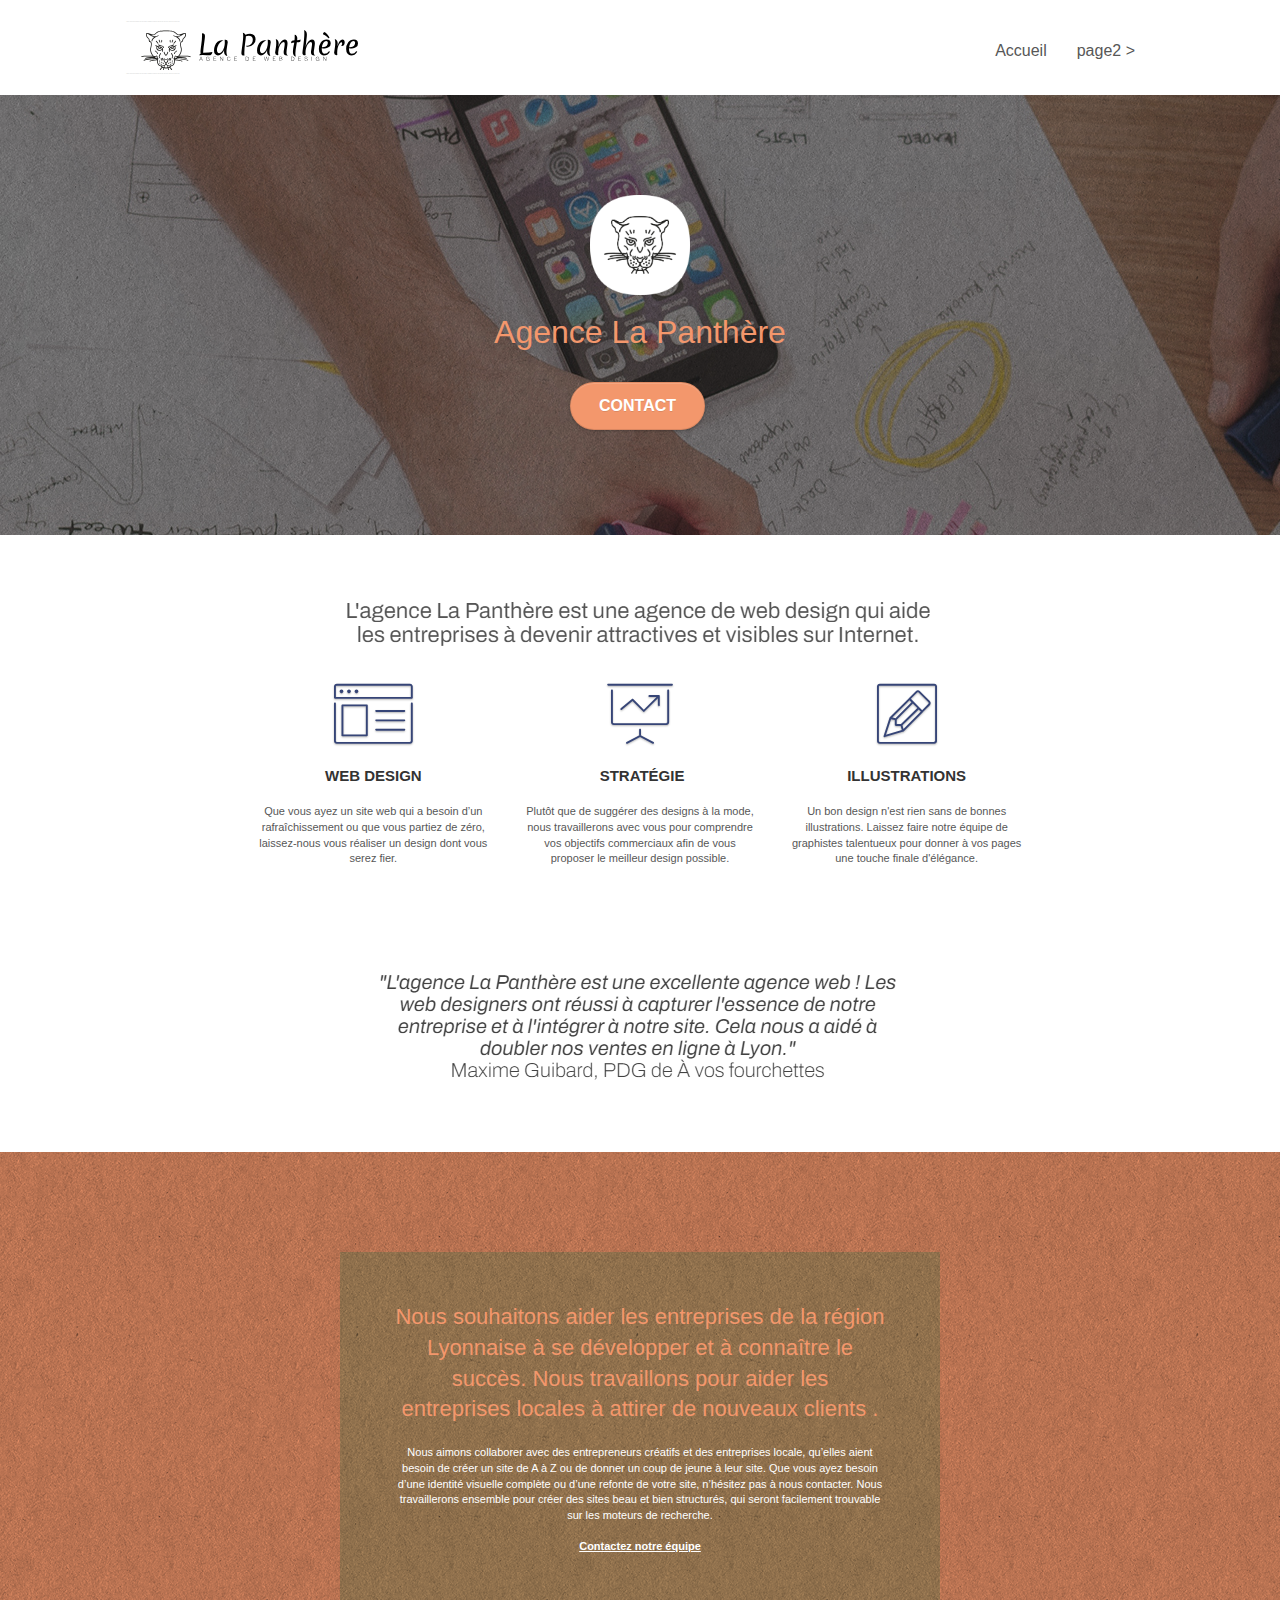
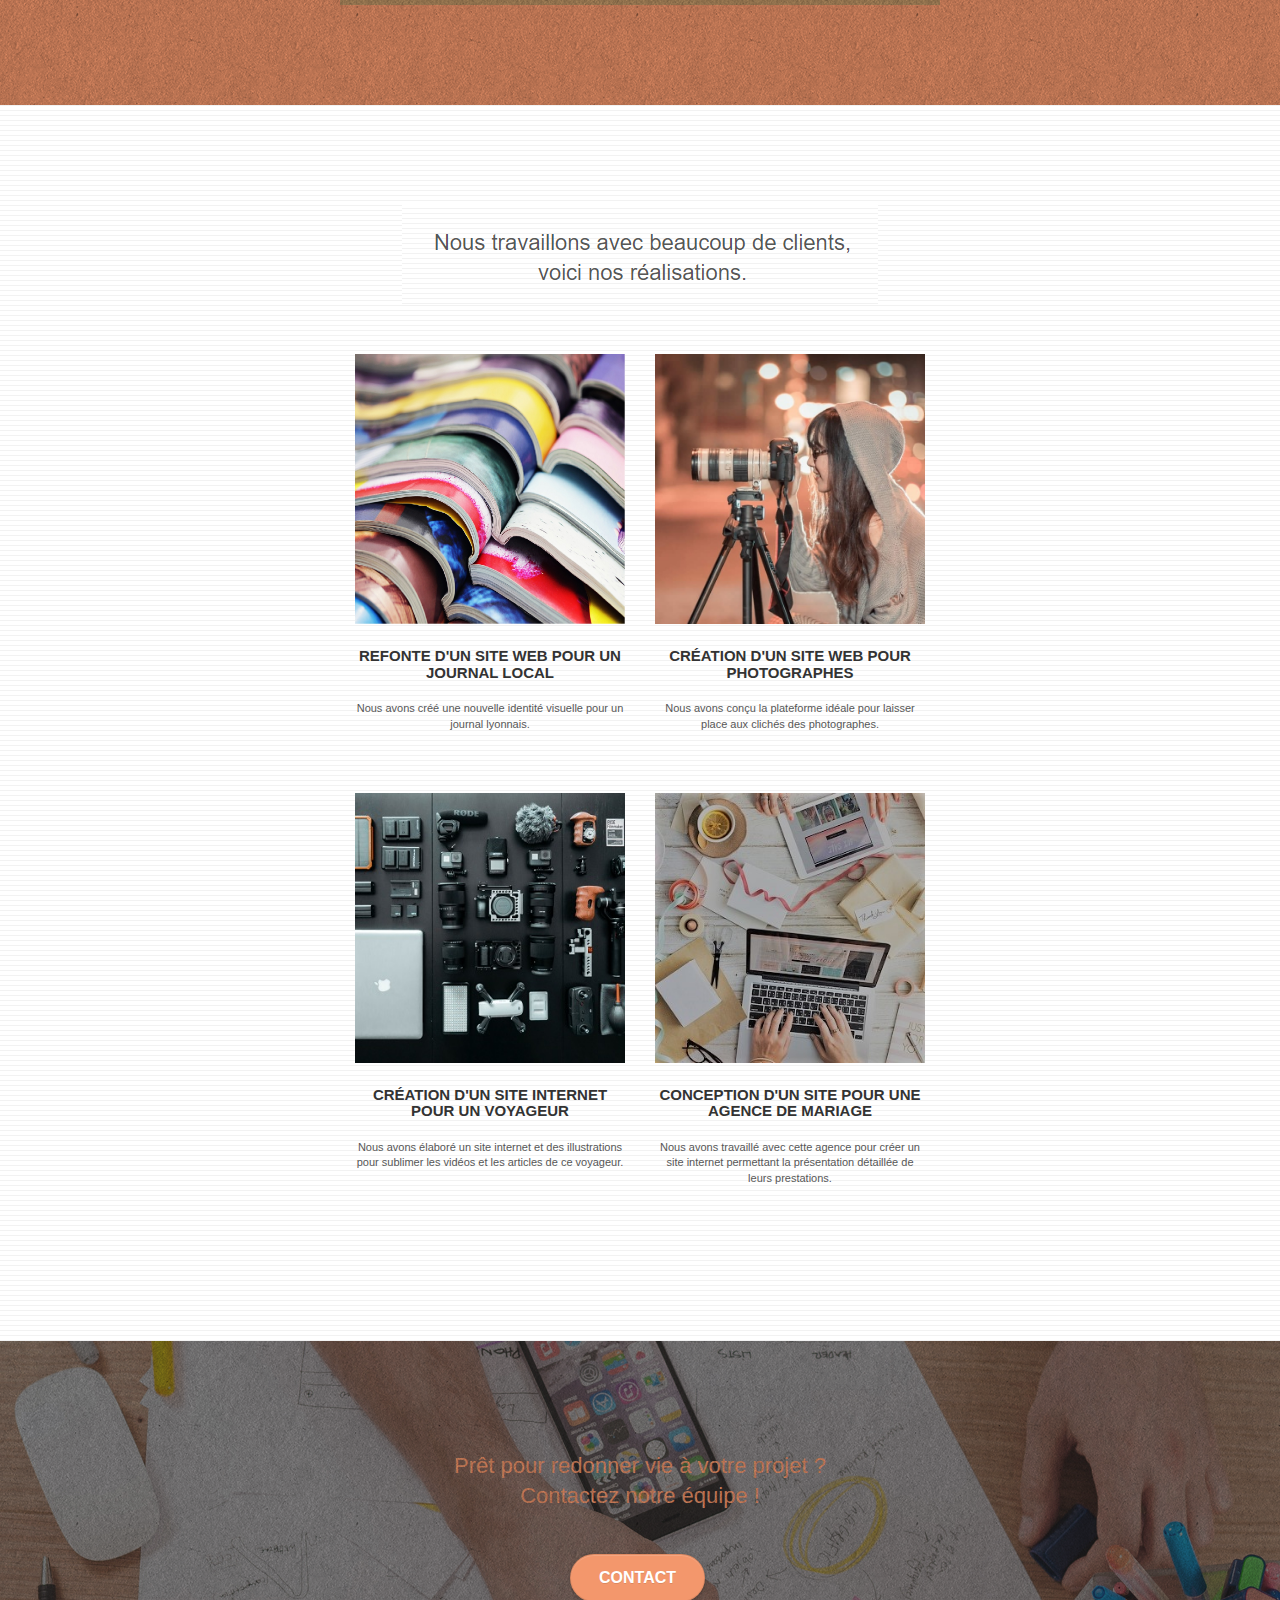
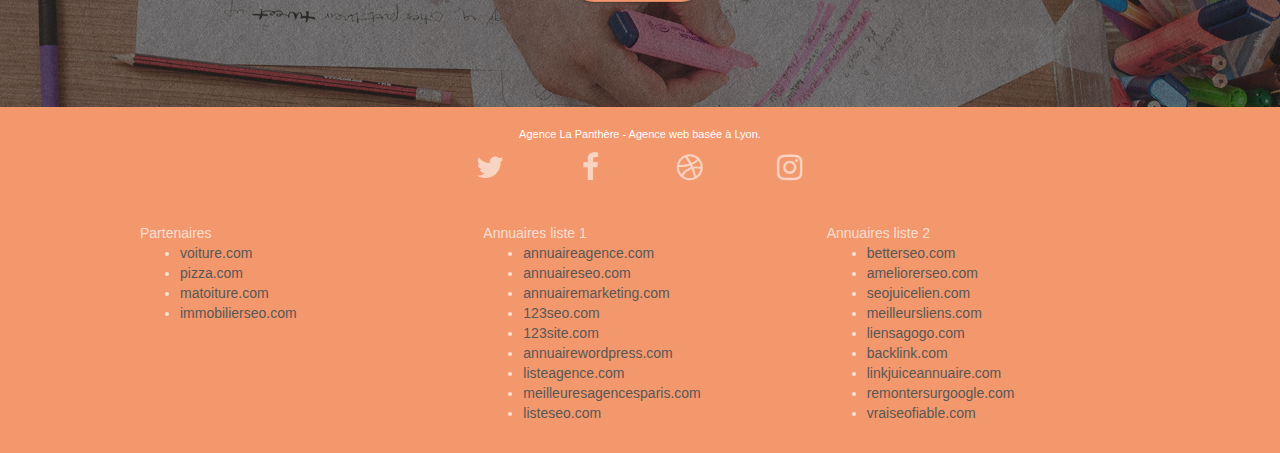
==== index.html @ acce27df "correct" ====
<!doctype html>
<html lang="Default">
<head>
    <meta charset="utf-8">
    <meta name="keywords" content="seo, google, site web, site internet, agence design paris, agence design, agence design,agence design,agence design,agence design,agence design,agence design,agence design,agence design">
    <meta name="description" content="">
    <meta name="viewport" content="width=device-width, initial-scale=1.0, viewport-fit=cover">
    <link rel="shortcut icon" type="image/png" href="favicon.jpg">
    
	<link rel="stylesheet" type="text/css" href="./css/bootstrap.css">
	<link rel="stylesheet" type="text/css" href="style.css">
	<link rel="stylesheet" type="text/css" href="./css/font-awesome.css">
	<link rel="stylesheet" type="text/css" href="./css/et-line.css">
	
    
	<script src="./js/jquery-2.1.0.js"></script>
	<script src="./js/bootstrap.js"></script>
	<script src="./js/blocs.js"></script>
	<script src="./js/jquery.touchSwipe.js" defer></script>
	<script src="./js/gmaps.js"></script>

    <title>.</title>

    
<!-- Analytics -->
 
<!-- Analytics END -->
    
</head>
<body>
<!-- Principal conteneur -->
<div class="page-container">
    
<!-- bloc-0 -->
<div class="bloc bgc-white l-bloc " id="bloc-0">
	<div class="container bloc-sm">

		<nav class="navbar row">
			<div class="navbar-header">
				<div class="keywords" style="color:#cccccc;font-size:1px;">Agence web à paris, stratégie web, web design, illustrations, design de site web, site web, web, internet, site internet, site</div>
				<a class="navbar-brand" href="index.html"><img src="img/agence-la-panthere-monochrome.svg" alt="paris web design logo agence web meilleure agence" height="40" /></a>
				<div class="keywords" style="color:#cccccc;font-size:1px;">Agence web à paris, stratégie web, web design, illustrations, design de site web, site web, web, internet, site internet, site</div>
				<button id="nav-toggle" type="button" class="ui-navbar-toggle navbar-toggle" data-toggle="collapse" data-target=".navbar-1">
					<span class="sr-only">Toggle navigation</span><span class="icon-bar"></span><span class="icon-bar"></span><span class="icon-bar"></span>
				</button>
			</div>
			<div class="collapse navbar-collapse navbar-1 special-dropdown-nav">
				<ul class="site-navigation nav navbar-nav">
					<li>
						<a href="index.html">Accueil</a>
					</li>
					<li>
					</li>
					<li>
						<a href="page2.html">page2 &gt;</a>
					</li>
				</ul>
			</div>
		</nav>
	</div>
</div>
<!-- bloc-0 END -->

<!-- bloc-1-presentation -->
<div class="bloc bgc-dark-slate-blue bg-banniere d-bloc bg-t-edge bloc-bg-texture texture-paper b-parallax" id="bloc-1-hero">
	<div class="container bloc-lg">
		<div class="row tight-width-whitespace">
			<div class="col-sm-12">
				<img src="img/logo.png" class="center-block image-resize-mode" width="100" alt="Agence La Panthère, agence web paris, création logo paris" />
				<h1 class="text-center hero-bloc-text tc-white ">
					Agence La Panthère
				</h1>
				<div class="text-center">
					<a href="page2.html" class="btn btn-lg btn-clean btn-rd cta-hero btn-atomic-tangerine" id="cta-hero">Contact</a>
				</div>
			</div>
		</div>
	</div>
</div>
<!-- bloc-1-presentation END -->

<!-- bloc-2-services -->
<div class="bloc bgc-white l-bloc" id="bloc-2-services">
	<div class="container bloc-md">
		<div class="row">
			<div class="col-sm-12 text-center">
				<img alt="agence web, agence web paris, web design paris, stratégie web" src="img/title.png" />
			</div>
		</div>
		<div class="row voffset-lg med-width-whitespace">
			<div class="col-sm-4">
				<div class="text-center">
					<span class="et-icon-browser sm-shadow icon-dark-slate-blue icons icon-lg"></span>
				</div>
				<h3 class="mg-md text-center">
					Web design
				</h3>
				<p class="text-center ">
					Que vous ayez un site web qui a besoin d&rsquo;un rafraîchissement ou que vous partiez de zéro, laissez-nous vous réaliser un design dont vous serez fier.
				</p>
			</div>
			<div class="col-sm-4">
				<div class="text-center">
					<span class="et-icon-presentation sm-shadow icon-dark-slate-blue icons icon-lg"></span>
				</div>
				<h3 class="mg-md text-center">
					&nbsp;Stratégie
				</h3>
				<p class="text-center ">
					Plutôt que de suggérer des designs à la mode, nous travaillerons avec vous pour comprendre vos objectifs commerciaux afin de vous proposer le meilleur design possible.<br>
				</p>
			</div>
			<div class="col-sm-4">
				<div class="text-center">
					<span class="et-icon-edit sm-shadow icon-dark-slate-blue icons icon-lg"></span>
				</div>
				<h3 class="mg-md text-center">
					Illustrations
				</h3>
				<p class="text-center ">
					Un bon design n'est rien sans de bonnes illustrations. Laissez faire notre équipe de graphistes talentueux pour donner à vos pages une touche finale d'élégance.
				</p>
			</div>
		</div>
		<div class="row voffset-lg voffset">
			<div class="col-xs-12 col-md-8 col-md-offset-2 text-center">
				<img alt="agence web, agence web paris, web design paris, stratégie web" src="img/citation.png" />

			</div>
		</div>
	</div>
</div>
<!-- bloc-2-services END -->

<!-- bloc-3-what-i-do -->
<div class="bloc tc-white bgc-atomic-tangerine bg-presentation d-bloc bloc-bg-texture texture-paper b-parallax" id="bloc-3-what-i-do">
	<div class="container bloc-lg">
		<div class="row tight-width-whitespace black-background">
			<div class="col-sm-12">
				<h2 class="mg-md text-center tc-white">
					Nous souhaitons aider les entreprises de la région Lyonnaise à se développer et à connaître le succès. Nous travaillons pour aider les entreprises locales à attirer de nouveaux clients .<br>
				</h2>
				<p class="text-center white">
					Nous aimons collaborer avec des entrepreneurs créatifs et des entreprises locale, qu’elles aient besoin de créer un site de A à Z ou de donner un coup de jeune à leur site. Que vous ayez besoin d’une identité visuelle complète ou d’une refonte de votre site, n’hésitez pas à nous contacter. Nous travaillerons ensemble pour créer des sites beau et bien structurés, qui seront facilement trouvable sur les moteurs de recherche. <br><br><a class="ltc-white bold-link" href="page2.html">Contactez notre équipe</a><br>
				</p>
			</div>
		</div>
	</div>
</div>
<!-- bloc-3-what-i-do END -->

<!-- bloc-4-portfolio -->
<div class="bloc bgc-white bg-lines-h2-bg bg-repeat l-bloc" id="bloc-4-portfolio">
	<div class="container bloc-lg">
		<div class="row">
			<div class="col-sm-12 text-center">
				<img alt="agence web, agence web paris, web design paris, stratégie web" src="img/title2.png" />
			</div>
		</div>
		<div class="row tight-width-whitespace portfolio-row">
			<div class="col-sm-6">
				<a href="#" data-lightbox="img/1.jpg" data-gallery-id="gallery-1" data-caption="Refonte d'un site web pour un journal local" data-frame="snapshot-lb"><img src="img/1.jpg" alt="paris web design logo agence web meilleure agence et refonte site web journal" class="img-responsive portfolio-thumb" /></a>
				<h3 class="mg-md text-center">
					Refonte d'un site web pour un journal local
				</h3>
				<p class="text-center">
					Nous avons créé une nouvelle identité visuelle pour un journal lyonnais.
				</p>
			</div>
			<div class="col-sm-6">
				<a href="#" data-lightbox="img/2.jpg" data-gallery-id="gallery-1" data-caption="Création d'un site web pour photographes" data-frame="snapshot-lb"><img src="img/2.jpg" class="img-responsive portfolio-thumb" alt="paris web design logo agence web meilleure agence, Création d'un site web pour photographes" /></a>
				<h3 class="mg-md text-center">
					Création d'un site web pour photographes
				</h3>
				<p class="text-center">
					Nous avons conçu la plateforme idéale pour laisser place aux clichés des photographes.
				</p>
			</div>
		</div>
		<div class="row tight-width-whitespace portfolio-row">
			<div class="col-sm-6">
				<a href="#" data-lightbox="img/3.bmp" data-gallery-id="gallery-1" data-caption="Création d'un site internet pour un voyageur" data-frame="snapshot-lb"><img src="img/3.bmp" class="img-responsive portfolio-thumb" alt="paris web design logo agence web meilleure agence, Création d'un site web pour voyageur"/></a>
				<h3 class="mg-md text-center">
					Création d'un site internet pour un voyageur
				</h3>
				<p class="text-center">
					Nous avons élaboré un site internet et des illustrations pour sublimer les vidéos et les articles de ce voyageur.
				</p>
			</div>
			<div class="col-sm-6">
				<a href="#" data-lightbox="img/4.bmp" data-gallery-id="gallery-1" data-caption="Conception d'un site pour une agence de mariage" data-frame="snapshot-lb"><img src="img/4.bmp" class="img-responsive portfolio-thumb" alt="paris web design logo agence web meilleure agence, Création d'un site web pour agence de mariage" /></a>
				<h3 class="mg-md text-center">
					Conception d'un site pour une agence de mariage
				</h3>
				<p class="text-center">
					Nous avons travaillé avec cette agence pour créer un site internet permettant la présentation détaillée de leurs prestations.
				</p>
			</div>
		</div>
	</div>
</div>
<!-- bloc-4-portfolio END -->

<!-- bloc-5-cta -->
<div class="bloc bgc-dark-slate-blue bg-banniere d-bloc bloc-bg-texture texture-paper" id="bloc-5-cta">
	<div class="container bloc-lg">
		<div class="row">
			<h2 class="mg-md text-center tc-white">
				Prêt pour redonner vie à votre projet ?<br>Contactez notre équipe !
			</h2>
			<div class="col-sm-12 text-center">
				<a href="page2.html" class="btn btn-atomic-tangerine btn-clean btn-rd btn-lg cta-hero">Contact</a>
			</div>
		</div>
	</div>
</div>
<!-- bloc-5-cta END -->

<!-- Footer - bloc-8 -->
<div class="bloc bgc-atomic-tangerine d-bloc" id="bloc-8">
	<div class="container bloc-sm">
		<div class="row">
			<div class="col-sm-12">
				<p class="text-center white">
					Agence La Panthère - Agence web basée à Lyon.<br>
				</p>
				<div class="row row-no-gutters social">
					<div class="col-sm-3">
						<div class="text-center">
							<a class="social" href="index.html"><span class="fa fa-twitter icon-md"></span></a>
						</div>
					</div>
					<div class="col-sm-3">
						<div class="text-center">
							<a class="social" href="index.html"><span class="fa fa-facebook icon-md"></span></a>
						</div>
					</div>
					<div class="col-sm-3">
						<div class="text-center">
							<a class="social" href="index.html"><span class="fa fa-dribbble icon-md"></span></a>
						</div>
					</div>
					<div class="col-sm-3">
						<div class="text-center">
							<a class="social" href="index.html"><span class="fa fa-instagram icon-md"></span></a>
						</div>
					</div>
					<div class="keywords" style="color:#F3976C;">Agence web à paris, stratégie web, web design, illustrations, design de site web, site web, web, internet, site internet, site</div>
				</div>
				<div class="row">
					<div class="col-sm-4">
						Partenaires
							<ul>
								<li><a href="voiture.com">voiture.com</a></li>
								<li><a href="pizza.com">pizza.com</a></li>
								<li><a href="matoiture.com">matoiture.com</a></li>
								<li><a href="immobilierseo.com">immobilierseo.com</a></li>
							</ul>		
					</div>
					<div class="col-sm-4">
						Annuaires liste 1
						<ul>
							<li><a href="annuaireagence.com">annuaireagence.com</a></li>
							<li><a href="annuaireseo.com">annuaireseo.com</a></li>
							<li><a href="annuairemarketing.com">annuairemarketing.com</a></li>
							<li><a href="123seoture.com">123seo.com</a></li>
							<li><a href="123site.com">123site.com</a></li>
							<li><a href="annuairewordpress.com">annuairewordpress.com</a></li>
							<li><a href="listeagence.com">listeagence.com</a></li>
							<li><a href="meilleuresagencesparis.com">meilleuresagencesparis.com</a></li>
							<li><a href="listeseo.com">listeseo.com</a></li>
						</ul>
					</div>
					<div class="col-sm-4">
						Annuaires liste 2
						<ul>
							<li><a href="betterseo.com">betterseo.com</a></li>
							<li><a href="ameliorerseo.com">ameliorerseo.com</a></li>
							<li><a href="seojuicelien.com">seojuicelien.com</a></li>
							<li><a href="meilleursliens.com">meilleursliens.com</a></li>
							<li><a href="liensagogo.com">liensagogo.com</a></li>
							<li><a href="backlink.com">backlink.com</a></li>
							<li><a href="linkjuiceannuaire.com">linkjuiceannuaire.com</a></li>
							<li><a href="remontersurgoogle.com">remontersurgoogle.com</a></li>
							<li><a href="vraiseofiable.com">vraiseofiable.com</a></li>
						</ul>
					</div>
				</div>
			</div>
		</div>
	</div>
</div>
<!-- Footer - bloc-8 END -->

</div>
<!-- Principal conteneur END -->
    

</body>
</html>
---- style.css ----
body {
    margin: 0;
    padding: 0;
    background: #FFF;
    overflow-x: hidden;
    -webkit-font-smoothing: antialiased;
    -moz-osx-font-smoothing: grayscale;
}

a,
button {
    transition: all .3s ease-in-out;
    outline: none!important;
}

a:hover {
    text-decoration: none;
    cursor: pointer;
}

#page-loading-blocs-notifaction {
    position: fixed;
    top: 0;
    bottom: 0;
    width: 100%;
    z-index: 100000;
    background: #FFFFFF url("img/pageload-spinner.gif") no-repeat center center;
}

.bloc {
    width: 100%;
    clear: both;
    background: 50% 50% no-repeat;
    padding: 0 50px;
    -webkit-background-size: cover;
    -moz-background-size: cover;
    -o-background-size: cover;
    background-size: cover;
    position: relative;
}

.bloc .container {
    padding-left: 0;
    padding-right: 0;
}

.bloc-lg {
    padding: 100px 50px;
}

.bloc-md {
    padding: 50px;
}

.bloc-sm {
    padding: 20px 50px;
}

.bg-center,
.bg-l-edge,
.bg-r-edge,
.bg-t-edge,
.bg-b-edge,
.bg-tl-edge,
.bg-bl-edge,
.bg-tr-edge,
.bg-br-edge,
.bg-repeat {
    -webkit-background-size: auto!important;
    -moz-background-size: auto!important;
    -o-background-size: auto!important;
    background-size: auto!important;
}

.bg-repeat {
    background: repeat;
}

.bg-t-edge {
    background: top no-repeat;
}

.bloc-bg-texture::before {
    content: "";
    background-size: 2px 2px;
    position: absolute;
    top: 0;
    bottom: 0;
    left: 0;
    right: 0;
}

.texture-paper::before {
    background: url("img/texture-paper.png");
    background-size: 280px 280px;
}

.b-parallax {
    background-attachment: fixed;
}

.d-bloc {
    color: rgba(255, 255, 255, .7);
}

.d-bloc button:hover {
    color: rgba(255, 255, 255, .9);
}

.d-bloc .icon-round,
.d-bloc .icon-square,
.d-bloc .icon-rounded,
.d-bloc .icon-semi-rounded-a,
.d-bloc .icon-semi-rounded-b {
    border-color: rgba(255, 255, 255, .9);
}

.d-bloc .divider-h span {
    border-color: rgba(255, 255, 255, .2);
}

.d-bloc .a-btn,
.d-bloc .navbar a,
.d-bloc .navbar-brand,
.d-bloc a .icon-sm,
.d-bloc a .icon-md,
.d-bloc a .icon-lg,
.d-bloc a .icon-xl,
.d-bloc h1 a,
.d-bloc h2 a,
.d-bloc h3 a,
.d-bloc h4 a,
.d-bloc h5 a,
.d-bloc h6 a,
.d-bloc p a {
    color: rgba(255, 255, 255, .6);
}

.d-bloc .a-btn:hover,
.d-bloc .navbar a:hover,
.d-bloc .navbar-brand:hover,
.d-bloc a:hover .icon-sm,
.d-bloc a:hover .icon-md,
.d-bloc a:hover .icon-lg,
.d-bloc a:hover .icon-xl,
.d-bloc h1 a:hover,
.d-bloc h2 a:hover,
.d-bloc h3 a:hover,
.d-bloc h4 a:hover,
.d-bloc h5 a:hover,
.d-bloc h6 a:hover,
.d-bloc p a:hover {
    color: rgba(255, 255, 255, 1);
}

.d-bloc .navbar-toggle .icon-bar {
    background: rgba(255, 255, 255, 1);
}

.d-bloc .btn-wire,
.d-bloc .btn-wire:hover {
    color: rgba(255, 255, 255, 1);
    border-color: rgba(255, 255, 255, 1);
}

.d-bloc .panel {
    color: rgba(0, 0, 0, .5);
}

.d-bloc .panel button:hover {
    color: rgba(0, 0, 0, .7);
}

.d-bloc .panel icon {
    border-color: rgba(0, 0, 0, .7);
}

.d-bloc .panel .divider-h span {
    border-color: rgba(0, 0, 0, .1);
}

.d-bloc .panel .a-btn {
    color: rgba(0, 0, 0, .6);
}

.d-bloc .panel .a-btn:hover {
    color: rgba(0, 0, 0, 1);
}

.d-bloc .panel .btn-wire,
.d-bloc .panel .btn-wire:hover {
    color: rgba(0, 0, 0, .7);
    border-color: rgba(0, 0, 0, .3);
}

.d-bloc .panel,
.l-bloc {
    color: rgba(0, 0, 0, .5);
}

.d-bloc .panel button:hover,
.l-bloc button:hover {
    color: rgba(0, 0, 0, .7);
}

.l-bloc .icon-round,
.l-bloc .icon-square,
.l-bloc .icon-rounded,
.l-bloc .icon-semi-rounded-a,
.l-bloc .icon-semi-rounded-b {
    border-color: rgba(0, 0, 0, .7);
}

.d-bloc .panel .divider-h span,
.l-bloc .divider-h span {
    border-color: rgba(0, 0, 0, .1);
}

.d-bloc .panel .a-btn,
.l-bloc .a-btn,
.l-bloc .navbar a,
.l-bloc .navbar-brand,
.l-bloc a .icon-sm,
.l-bloc a .icon-md,
.l-bloc a .icon-lg,
.l-bloc a .icon-xl,
.l-bloc h1 a,
.l-bloc h2 a,
.l-bloc h3 a,
.l-bloc h4 a,
.l-bloc h5 a,
.l-bloc h6 a,
.l-bloc p a {
    color: rgba(0, 0, 0, .6);
}

.d-bloc .panel .a-btn:hover,
.l-bloc .a-btn:hover,
.l-bloc .navbar a:hover,
.l-bloc .navbar-brand:hover,
.l-bloc a:hover .icon-sm,
.l-bloc a:hover .icon-md,
.l-bloc a:hover .icon-lg,
.l-bloc a:hover .icon-xl,
.l-bloc h1 a:hover,
.l-bloc h2 a:hover,
.l-bloc h3 a:hover,
.l-bloc h4 a:hover,
.l-bloc h5 a:hover,
.l-bloc h6 a:hover,
.l-bloc p a:hover {
    color: rgba(0, 0, 0, 1);
}

.l-bloc .navbar-toggle .icon-bar {
    color: rgba(0, 0, 0, .6);
}

.d-bloc .panel .btn-wire,
.d-bloc .panel .btn-wire:hover,
.l-bloc .btn-wire,
.l-bloc .btn-wire:hover {
    color: rgba(0, 0, 0, .7);
    border-color: rgba(0, 0, 0, .3);
}

.voffset {
    margin-top: 30px;
}

.voffset-lg {
    margin-top: 80px;
}

.row-no-gutters {
    margin-right: 0;
    margin-left: 0;
}

.row.row-no-gutters > [class^="col-"],
.row.row-no-gutters > [class*=" col-"] {
    padding-right: 0;
    padding-left: 0;
}

#bloc-1-hero h1 {
    font-size: 32px;
}

.navbar {
    margin-bottom: 0;
    z-index: 1;
}

.navbar-brand {
    height: auto;
    padding: 3px 15px;
    font-size: 25px;
    font-weight: normal;
    font-weight: 600;
    line-height: 44px;
}

.navbar-brand img {
    max-height: 200px;
    margin: 0 5px 0 0;
    display: inline;
}

.navbar-brand img[src$=svg] {
    min-width: 100px;
}

.nav-center .navbar-brand img {
    margin: 0;
}

.navbar .nav {
    padding-top: 2px;
    margin-right: -16px;
    float: right;
    z-index: 1;
}

.nav > li {
    float: left;
    margin-top: 4px;
    font-size: 16px;
}

.navbar-nav .open .dropdown-menu > li > a {
    text-align: inherit;
}

.nav > li a:hover,
.nav > li a:focus {
    background: transparent;
}

.navbar-toggle {
    margin: 10px 10px 0 0;
    border: 0px;
}

.navbar-toggle:hover {
    background: transparent!important;
}

.navbar-toggle .icon-bar {
    background-color: rgba(0, 0, 0, .5);
    width: 26px;
}

.nav-invert .navbar .nav {
    float: left;
}

.nav-invert .navbar-header,
.nav-invert .navbar-brand {
    float: right;
    position: relative;
    z-index: 2;
}

@media (min-width: 768px) {
    .site-navigation {
        position: absolute;
        top: 50%;
        right: 20px;
        transform: translate(0, -50%);
        -webkit-transform: translateY(-50%);
    }
    .nav > li .dropdown-menu a,
    .nav > li .dropdown-menu a:hover {
        color: #484848;
    }
    .nav-invert .site-navigation {
        left: 0;
        right: 0;
    }
    .nav-center {
        text-align: center;
    }
    .nav-center .navbar-header {
        width: 100%;
    }
    .nav-center .navbar-header,
    .nav-center .navbar-brand,
    .nav-center .nav > li {
        float: none;
        display: inline-block;
    }
    .nav-center .site-navigation {
        position: relative;
        width: 100%;
        right: 0;
        margin-right: 0px;
        margin-top: 20px;
    }
    .nav-center.mini-nav .navbar-toggle {
        float: none;
        margin: 10px auto 0;
    }
}

.nav > li > .dropdown a {
    background: none!important;
    display: block;
    padding: 14px 15px;
}

nav .caret {
    margin: 0 5px;
}

.dropdown-menu .dropdown-menu {
    top: -8px;
    left: 100%;
}

.dropdown-menu .dropmenu-flow-right {
    top: 100%;
    left: 0;
    margin-left: -1px;
    border-top-left-radius: 0;
    border-top-right-radius: 0;
}

.dropdown-menu .dropdown span {
    border: 4px solid black;
    border-top-color: transparent;
    border-right-color: transparent;
    border-bottom-color: transparent;
    margin: 6px -5px 0 0!important;
    float: right;
}

.mg-md {
    margin-top: 10px;
    margin-bottom: 20px;
}

.mg-lg {
    margin-top: 10px;
    margin-bottom: 40px;
}

.btn {
    margin: 0 5px 5px 0;
}

.btn.pull-right {
    margin: 0 0 5px 5px;
}

.btn-d,
.btn-d:hover,
.btn-d:focus {
    color: #FFF;
    background: rgba(0, 0, 0, .3);
}

button {
    outline: none!important;
}

.btn-rd {
    border-radius: 40px;
}

.btn-clean {
    border: 1px solid rgba(0, 0, 0, .08);
    border-bottom-color: rgba(0, 0, 0, .1);
    text-shadow: 0 1px 0 rgba(0, 0, 1, .1);
    box-shadow: 0 1px 3px rgba(0, 0, 1, .25), inset 0 1px 0 0 rgba(255, 255, 255, .15);
}

.icon-md {
    font-size: 30px!important;
}

.icon-lg {
    font-size: 60px!important;
}

.sm-shadow {
    text-shadow: 0 1px 2px rgba(0, 0, 0, .3);
}

.panel-sq,
.panel-sq .panel-heading,
.panel-sq .panel-footer {
    border-radius: 0;
}

.panel-rd {
    border-radius: 30px;
}

.panel-rd .panel-heading {
    border-radius: 29px 29px 0 0;
}

.panel-rd .panel-footer {
    border-radius: 0 0 29px 29px;
}

.form-control {
    border-color: rgba(0, 0, 0, .1);
    box-shadow: none;
}

.scrollToTop {
    width: 40px;
    height: 40px;
    position: fixed;
    bottom: 20px;
    right: 20px;
    opacity: 0;
    z-index: 500;
    transition: all .3s ease-in-out;
}

.scrollToTop span {
    margin-top: 6px;
}

.showScrollTop {
    font-size: 14px;
    opacity: 1;
}

a[data-lightbox] {
    position: relative;
    display: block;
    text-align: center;
}

a[data-lightbox]:hover::before {
    content: "+";
    font-family: "HelveticaNeue-Light", "Helvetica Neue Light", "Helvetica Neue", Helvetica, Arial;
    font-size: 32px;
    width: 50px;
    height: 50px;
    margin-left: -25px;
    border-radius: 50%;
    background: rgba(0, 0, 0, .6);
    color: #FFF;
    font-weight: 100;
    z-index: 1;
    position: absolute;
    top: 50%;
    transform: translateY(-50%);
    -webkit-transform: translateY(-50%);
}

a[data-lightbox]:hover img {
    opacity: 0.6;
    -webkit-animation-fill-mode: none;
    animation-fill-mode: none;
}

#lightbox-modal {
    display: flex;
    align-items: center;
}

#lightbox-modal .modal-dialog {
    width: 90%;
    max-width: 900px;
    margin: 0 auto 0;
}

#lightbox-modal .modal-dialog img {
    max-height: 90vh;
    margin: 0 auto;
}

.lightbox-caption {
    padding: 20px;
    color: #FFF;
    background: rgba(0, 0, 0, .5);
    position: absolute;
    left: 15px;
    right: 15px;
    bottom: 5px;
}

.close-lightbox {
    color: #FFF;
    font-size: 30px;
    position: absolute;
    top: 20px;
    right: 20px;
    z-index: 20;
    background: rgba(0, 0, 0, .5);
    border: none;
    line-height: 30px;
    padding: 0 9px 5px;
    opacity: 0.3;
}

.close-lightbox:hover,
.next-lightbox:hover,
.prev-lightbox:hover {
    opacity: 1.0;
    color: #FFF;
}

.next-lightbox,
.prev-lightbox {
    font-size: 20px;
    color: rgba(255, 255, 255, .9);
    background: rgba(0, 0, 0, .5);
    transition: all .2s ease-in-out;
    position: absolute;
    top: 45%;
    z-index: 1;
    opacity: 0.4;
}

.next-lightbox {
    padding: 6px 8px 1px 13px;
    right: 25px;
}

.prev-lightbox {
    padding: 6px 13px 1px 10px;
    left: 25px;
}

.snapshot-lb .modal-body {
    padding-bottom: 45px;
}

.snapshot-lb .lightbox-caption {
    padding: 0;
    color: rgba(0, 0, 0, .5);
    background: none;
}

h1,
h2,
h3,
h4,
h5,
h6,
p,
label,
.btn,
a {
    font-family: "helvetica";
    font-weight: 400;
    color: #575757!important;
}

.container {
    max-width: 1000px;
}

.hero-bloc-text {
    font-size: 38px;
}

.hero-bloc-text-sub {
    font-size: 36px;
}

.statement-bloc-text {
    line-height: 26px;
    font-style: italic;
    font-size: 20px;
    text-align: center;
    font-weight: lighter;
    max-width: 520px;
    margin: auto auto auto auto;
}

p {
    font-size: 11px;
}

.tight-width-whitespace {
    max-width: 600px;
    margin: auto auto auto auto;
}

.h1 {
    font-size: 20px;
    font-family: "Open Sans";
}

.cta-hero {
    margin-top: 22px;
    color: #FFFFFF!important;
    text-transform: uppercase;
    padding: 12px 28px 12px 28px;
    font-size: 16px;
    font-weight: 700;
}

.social {
    max-width: 400px;
    margin: auto auto auto auto;
}

h2 {
    font-size: 22px;
    line-height: 1.4em;
}

h3 {
    font-size: 15px;
    text-transform: uppercase;
    font-weight: 700;
    color: #333333!important;
}

.med-width-whitespace {
    max-width: 800px;
    margin: auto auto auto auto;
    box-shadow: 0px 0px 0px #000000;
}

h1 {
    color: #333333!important;
}

h4 {
    color: #333333!important;
}

.icons {
    margin-bottom: 14px;
    margin-top: 24px;
}

.white {
    color: #FFFFFF!important;
}

.portfolio-thumb {
    margin-bottom: 24px;
}

.portfolio-row {
    margin-bottom: 44px;
    margin-top: 50px;
}

.avatar {
    box-shadow: 0px 4px 9px rgba(0, 0, 0, 0.3);
}

.black-background {
    background-color: rgba(165, 147, 99, 0.7);
    padding: 40px 40px 40px 40px;
}

.bold-link {
    font-weight: 900;
    text-decoration: underline!important;
}

.bgc-white {
    background-color: #FFFFFF;
}

.bgc-dark-slate-blue {
    background-color: #364577;
}

.bgc-atomic-tangerine {
    background-color: #F3976C;
}

.tc-white {
    color: #F3976C!important;
}

.btn-atomic-tangerine {
    background: #F3976C;
    color: #FFFFFF!important;
}

.btn-atomic-tangerine:hover {
    background: #c27956!important;
    color: #FFFFFF!important;
}

.ltc-white {
    color: #FFFFFF!important;
}

.ltc-white:hover {
    color: #cccccc!important;
}

.ltc-atomic-tangerine {
    color: #F3976C!important;
}

.ltc-atomic-tangerine:hover {
    color: #c27956!important;
}

.icon-dark-slate-blue {
    color: #364577!important;
    border-color: #364577!important;
}

.bg-dots-bg {
    background-image: url("img/dots-bg.png");
}

.bg-lines-h2-bg {
    background-image: url("img/lines-h2-bg.png");
}

.bg-banniere {
    background-image: url("img/agence-la-panthere.jpg");
}

.bg-presentation {
    background-image: url("img/image-de-presentation.bmp");
}

@media (max-width: 1024px) {
    .bloc {
        padding-left: 20px;
        padding-right: 20px;
    }
    .bloc.full-width-bloc,
    .bloc-tile-2.full-width-bloc .container,
    .bloc-tile-3.full-width-bloc .container,
    .bloc-tile-4.full-width-bloc .container {
        padding-left: 0;
        padding-right: 0;
    }
}

@media (max-width: 992px) and (min-width: 768px) {
    .navbar .nav {
        max-width: 80%
    }
    .nav-center.navbar .nav {
        max-width: 100%
    }
}

@media only screen and (min-device-width: 768px) and (max-device-width: 1024px) and (orientation: landscape) {
    .b-parallax {
        background-attachment: scroll;
    }
}

@media only screen and (min-device-width: 1024px) and (max-device-width: 1366px) and (-webkit-min-device-pixel-ratio: 1.5) {
    .b-parallax {
        background-attachment: scroll;
    }
}

@media (max-width: 991px) {
    .container {
        width: 100%;
    }
    .b-parallax {
        background-attachment: scroll;
    }
    .page-container,
    #hero-bloc {
        overflow-x: hidden;
        position: relative;
    }
    .bloc {
        padding-left: constant(safe-area-inset-left);
        padding-right: constant(safe-area-inset-right);
    }
    .bloc-group,
    .bloc-group .bloc {
        display: block;
        width: 100%;
    }
    .bloc-fill-screen .fill-bloc-top-edge,
    .bloc-fill-screen .fill-bloc-bottom-edge {
        padding: 0 20px;
        padding-left: constant(safe-area-inset-left);
        padding-right: constant(safe-area-inset-right);
    }
}

@media (max-width: 767px) {
    .page-container {
        overflow-x: hidden;
        position: relative;
    }
    h1,
    h2,
    h3,
    h4,
    h5,
    h6,
    p,
    #disqus_thread {
        padding-left: 10px!important;
        padding-right: 10px!important;
    }
    .b-parallax {
        background-attachment: scroll;
    }
    .navbar .nav {
        padding-top: 0;
        border-top: 1px solid rgba(0, 0, 0, .2);
        float: none!important;
    }
    .navbar.row {
        margin-left: 0;
        margin-right: 0;
    }
    .site-navigation {
        position: inherit;
        transform: none;
        -webkit-transform: none;
        -ms-transform: none;
    }
    .nav > li {
        margin-top: 0;
        border-bottom: 1px solid rgba(0, 0, 0, .1);
        background: rgba(0, 0, 0, .05);
        text-align: left;
        padding-left: 15px;
        width: 100%;
    }
    .nav > li:hover {
        background: rgba(0, 0, 0, .08);
    }
    .dropdown .dropdown a .caret {
        float: none;
        margin: 5px 0 0 10px!important;
        border: 4px solid black;
        border-bottom-color: transparent;
        border-right-color: transparent;
        border-left-color: transparent;
    }
    #hero-bloc .navbar .nav {
        background: rgba(0, 0, 0, .8);
    }
    #hero-bloc .navbar .nav a {
        color: rgba(255, 255, 255, .6);
    }
    .hero {
        padding: 50px 0;
    }
    .hero-nav {
        left: -1px;
        right: -1px;
    }
    .navbar-collapse {
        padding: 0;
        overflow-x: hidden;
        -webkit-box-shadow: none;
        box-shadow: none;
    }
    .navbar-brand img {
        max-height: 40px;
        width: auto;
    }
    .nav-invert .navbar-header {
        float: none;
        width: 100%;
    }
    .nav-invert .navbar-toggle {
        float: left;
        margin-left: 10px;
    }
    .bloc {
        padding-left: 0;
        padding-right: 0;
    }
    .bloc-xxl,
    .bloc-xl,
    .bloc-lg {
        padding: 40px 0;
    }
    .bloc-sm,
    .bloc-md {
        padding-left: 0;
        padding-right: 0;
    }
    .bloc-tile-2 .container,
    .bloc-tile-3 .container,
    .bloc-tile-4 .container,
    .bloc-fill-screen .fill-bloc-top-edge,
    .bloc-fill-screen .fill-bloc-bottom-edge {
        padding-left: 0;
        padding-right: 0;
    }
    .a-block {
        padding: 0 10px;
    }
    .btn-dwn {
        display: none;
    }
    .voffset {
        margin-top: 5px;
    }
    .voffset-md {
        margin-top: 20px;
    }
    .voffset-lg {
        margin-top: 30px;
    }
    form {
        padding: 5px;
    }
    .close-lightbox {
        display: inline-block;
    }
    .blocsapp-device-iphone5 {
        background-size: 216px 425px;
        padding-top: 60px;
        width: 216px;
        height: 425px;
    }
    .blocsapp-device-iphone5 img {
        width: 180px;
        height: 320px;
    }
}

@media (max-width: 400px) {
    .bloc {
        padding-left: 0;
        padding-right: 0;
    }
}

@media (max-width: 767px) {
    .bloc-mob-center-text {
        text-align: center;
    }
}
---- css/et-line.css ----
@font-face {
    font-family: et-line;
    src: url(../fonts/et-line.eot);
    src: url(../fonts/et-line.eot?#iefix) format('embedded-opentype'), url(../fonts/et-line.woff) format('woff'), url(../fonts/et-line.ttf) format('truetype'), url(../fonts/et-line.svg#et-line) format('svg');
    font-weight: 400;
    font-style: normal
}

.et-icon-adjustments,
.et-icon-alarmclock,
.et-icon-anchor,
.et-icon-aperture,
.et-icon-attachment,
.et-icon-bargraph,
.et-icon-basket,
.et-icon-beaker,
.et-icon-bike,
.et-icon-book-open,
.et-icon-briefcase,
.et-icon-browser,
.et-icon-calendar,
.et-icon-camera,
.et-icon-caution,
.et-icon-chat,
.et-icon-circle-compass,
.et-icon-clipboard,
.et-icon-clock,
.et-icon-cloud,
.et-icon-compass,
.et-icon-desktop,
.et-icon-dial,
.et-icon-document,
.et-icon-documents,
.et-icon-download,
.et-icon-dribbble,
.et-icon-edit,
.et-icon-envelope,
.et-icon-expand,
.et-icon-facebook,
.et-icon-flag,
.et-icon-focus,
.et-icon-gears,
.et-icon-genius,
.et-icon-gift,
.et-icon-global,
.et-icon-globe,
.et-icon-googleplus,
.et-icon-grid,
.et-icon-happy,
.et-icon-hazardous,
.et-icon-heart,
.et-icon-hotairballoon,
.et-icon-hourglass,
.et-icon-key,
.et-icon-laptop,
.et-icon-layers,
.et-icon-lifesaver,
.et-icon-lightbulb,
.et-icon-linegraph,
.et-icon-linkedin,
.et-icon-lock,
.et-icon-magnifying-glass,
.et-icon-map,
.et-icon-map-pin,
.et-icon-megaphone,
.et-icon-mic,
.et-icon-mobile,
.et-icon-newspaper,
.et-icon-notebook,
.et-icon-paintbrush,
.et-icon-paperclip,
.et-icon-pencil,
.et-icon-phone,
.et-icon-picture,
.et-icon-pictures,
.et-icon-piechart,
.et-icon-presentation,
.et-icon-pricetags,
.et-icon-printer,
.et-icon-profile-female,
.et-icon-profile-male,
.et-icon-puzzle,
.et-icon-quote,
.et-icon-recycle,
.et-icon-refresh,
.et-icon-ribbon,
.et-icon-rss,
.et-icon-sad,
.et-icon-scissors,
.et-icon-scope,
.et-icon-search,
.et-icon-shield,
.et-icon-speedometer,
.et-icon-strategy,
.et-icon-streetsign,
.et-icon-tablet,
.et-icon-target,
.et-icon-telescope,
.et-icon-toolbox,
.et-icon-tools,
.et-icon-tools-2,
.et-icon-trophy,
.et-icon-tumblr,
.et-icon-twitter,
.et-icon-upload,
.et-icon-video,
.et-icon-wallet,
.et-icon-wine {
    font-family: et-line;
    speak: none;
    font-style: normal;
    font-weight: 400;
    font-variant: normal;
    text-transform: none;
    line-height: 1;
    -webkit-font-smoothing: antialiased;
    -moz-osx-font-smoothing: grayscale;
    display: inline-block
}

.et-icon-mobile:before {
    content: "\e000"
}

.et-icon-laptop:before {
    content: "\e001"
}

.et-icon-desktop:before {
    content: "\e002"
}

.et-icon-tablet:before {
    content: "\e003"
}

.et-icon-phone:before {
    content: "\e004"
}

.et-icon-document:before {
    content: "\e005"
}

.et-icon-documents:before {
    content: "\e006"
}

.et-icon-search:before {
    content: "\e007"
}

.et-icon-clipboard:before {
    content: "\e008"
}

.et-icon-newspaper:before {
    content: "\e009"
}

.et-icon-notebook:before {
    content: "\e00a"
}

.et-icon-book-open:before {
    content: "\e00b"
}

.et-icon-browser:before {
    content: "\e00c"
}

.et-icon-calendar:before {
    content: "\e00d"
}

.et-icon-presentation:before {
    content: "\e00e"
}

.et-icon-picture:before {
    content: "\e00f"
}

.et-icon-pictures:before {
    content: "\e010"
}

.et-icon-video:before {
    content: "\e011"
}

.et-icon-camera:before {
    content: "\e012"
}

.et-icon-printer:before {
    content: "\e013"
}

.et-icon-toolbox:before {
    content: "\e014"
}

.et-icon-briefcase:before {
    content: "\e015"
}

.et-icon-wallet:before {
    content: "\e016"
}

.et-icon-gift:before {
    content: "\e017"
}

.et-icon-bargraph:before {
    content: "\e018"
}

.et-icon-grid:before {
    content: "\e019"
}

.et-icon-expand:before {
    content: "\e01a"
}

.et-icon-focus:before {
    content: "\e01b"
}

.et-icon-edit:before {
    content: "\e01c"
}

.et-icon-adjustments:before {
    content: "\e01d"
}

.et-icon-ribbon:before {
    content: "\e01e"
}

.et-icon-hourglass:before {
    content: "\e01f"
}

.et-icon-lock:before {
    content: "\e020"
}

.et-icon-megaphone:before {
    content: "\e021"
}

.et-icon-shield:before {
    content: "\e022"
}

.et-icon-trophy:before {
    content: "\e023"
}

.et-icon-flag:before {
    content: "\e024"
}

.et-icon-map:before {
    content: "\e025"
}

.et-icon-puzzle:before {
    content: "\e026"
}

.et-icon-basket:before {
    content: "\e027"
}

.et-icon-envelope:before {
    content: "\e028"
}

.et-icon-streetsign:before {
    content: "\e029"
}

.et-icon-telescope:before {
    content: "\e02a"
}

.et-icon-gears:before {
    content: "\e02b"
}

.et-icon-key:before {
    content: "\e02c"
}

.et-icon-paperclip:before {
    content: "\e02d"
}

.et-icon-attachment:before {
    content: "\e02e"
}

.et-icon-pricetags:before {
    content: "\e02f"
}

.et-icon-lightbulb:before {
    content: "\e030"
}

.et-icon-layers:before {
    content: "\e031"
}

.et-icon-pencil:before {
    content: "\e032"
}

.et-icon-tools:before {
    content: "\e033"
}

.et-icon-tools-2:before {
    content: "\e034"
}

.et-icon-scissors:before {
    content: "\e035"
}

.et-icon-paintbrush:before {
    content: "\e036"
}

.et-icon-magnifying-glass:before {
    content: "\e037"
}

.et-icon-circle-compass:before {
    content: "\e038"
}

.et-icon-linegraph:before {
    content: "\e039"
}

.et-icon-mic:before {
    content: "\e03a"
}

.et-icon-strategy:before {
    content: "\e03b"
}

.et-icon-beaker:before {
    content: "\e03c"
}

.et-icon-caution:before {
    content: "\e03d"
}

.et-icon-recycle:before {
    content: "\e03e"
}

.et-icon-anchor:before {
    content: "\e03f"
}

.et-icon-profile-male:before {
    content: "\e040"
}

.et-icon-profile-female:before {
    content: "\e041"
}

.et-icon-bike:before {
    content: "\e042"
}

.et-icon-wine:before {
    content: "\e043"
}

.et-icon-hotairballoon:before {
    content: "\e044"
}

.et-icon-globe:before {
    content: "\e045"
}

.et-icon-genius:before {
    content: "\e046"
}

.et-icon-map-pin:before {
    content: "\e047"
}

.et-icon-dial:before {
    content: "\e048"
}

.et-icon-chat:before {
    content: "\e049"
}

.et-icon-heart:before {
    content: "\e04a"
}

.et-icon-cloud:before {
    content: "\e04b"
}

.et-icon-upload:before {
    content: "\e04c"
}

.et-icon-download:before {
    content: "\e04d"
}

.et-icon-target:before {
    content: "\e04e"
}

.et-icon-hazardous:before {
    content: "\e04f"
}

.et-icon-piechart:before {
    content: "\e050"
}

.et-icon-speedometer:before {
    content: "\e051"
}

.et-icon-global:before {
    content: "\e052"
}

.et-icon-compass:before {
    content: "\e053"
}

.et-icon-lifesaver:before {
    content: "\e054"
}

.et-icon-clock:before {
    content: "\e055"
}

.et-icon-aperture:before {
    content: "\e056"
}

.et-icon-quote:before {
    content: "\e057"
}

.et-icon-scope:before {
    content: "\e058"
}

.et-icon-alarmclock:before {
    content: "\e059"
}

.et-icon-refresh:before {
    content: "\e05a"
}

.et-icon-happy:before {
    content: "\e05b"
}

.et-icon-sad:before {
    content: "\e05c"
}

.et-icon-facebook:before {
    content: "\e05d"
}

.et-icon-twitter:before {
    content: "\e05e"
}

.et-icon-googleplus:before {
    content: "\e05f"
}

.et-icon-rss:before {
    content: "\e060"
}

.et-icon-tumblr:before {
    content: "\e061"
}

.et-icon-linkedin:before {
    content: "\e062"
}

.et-icon-dribbble:before {
    content: "\e063"
}
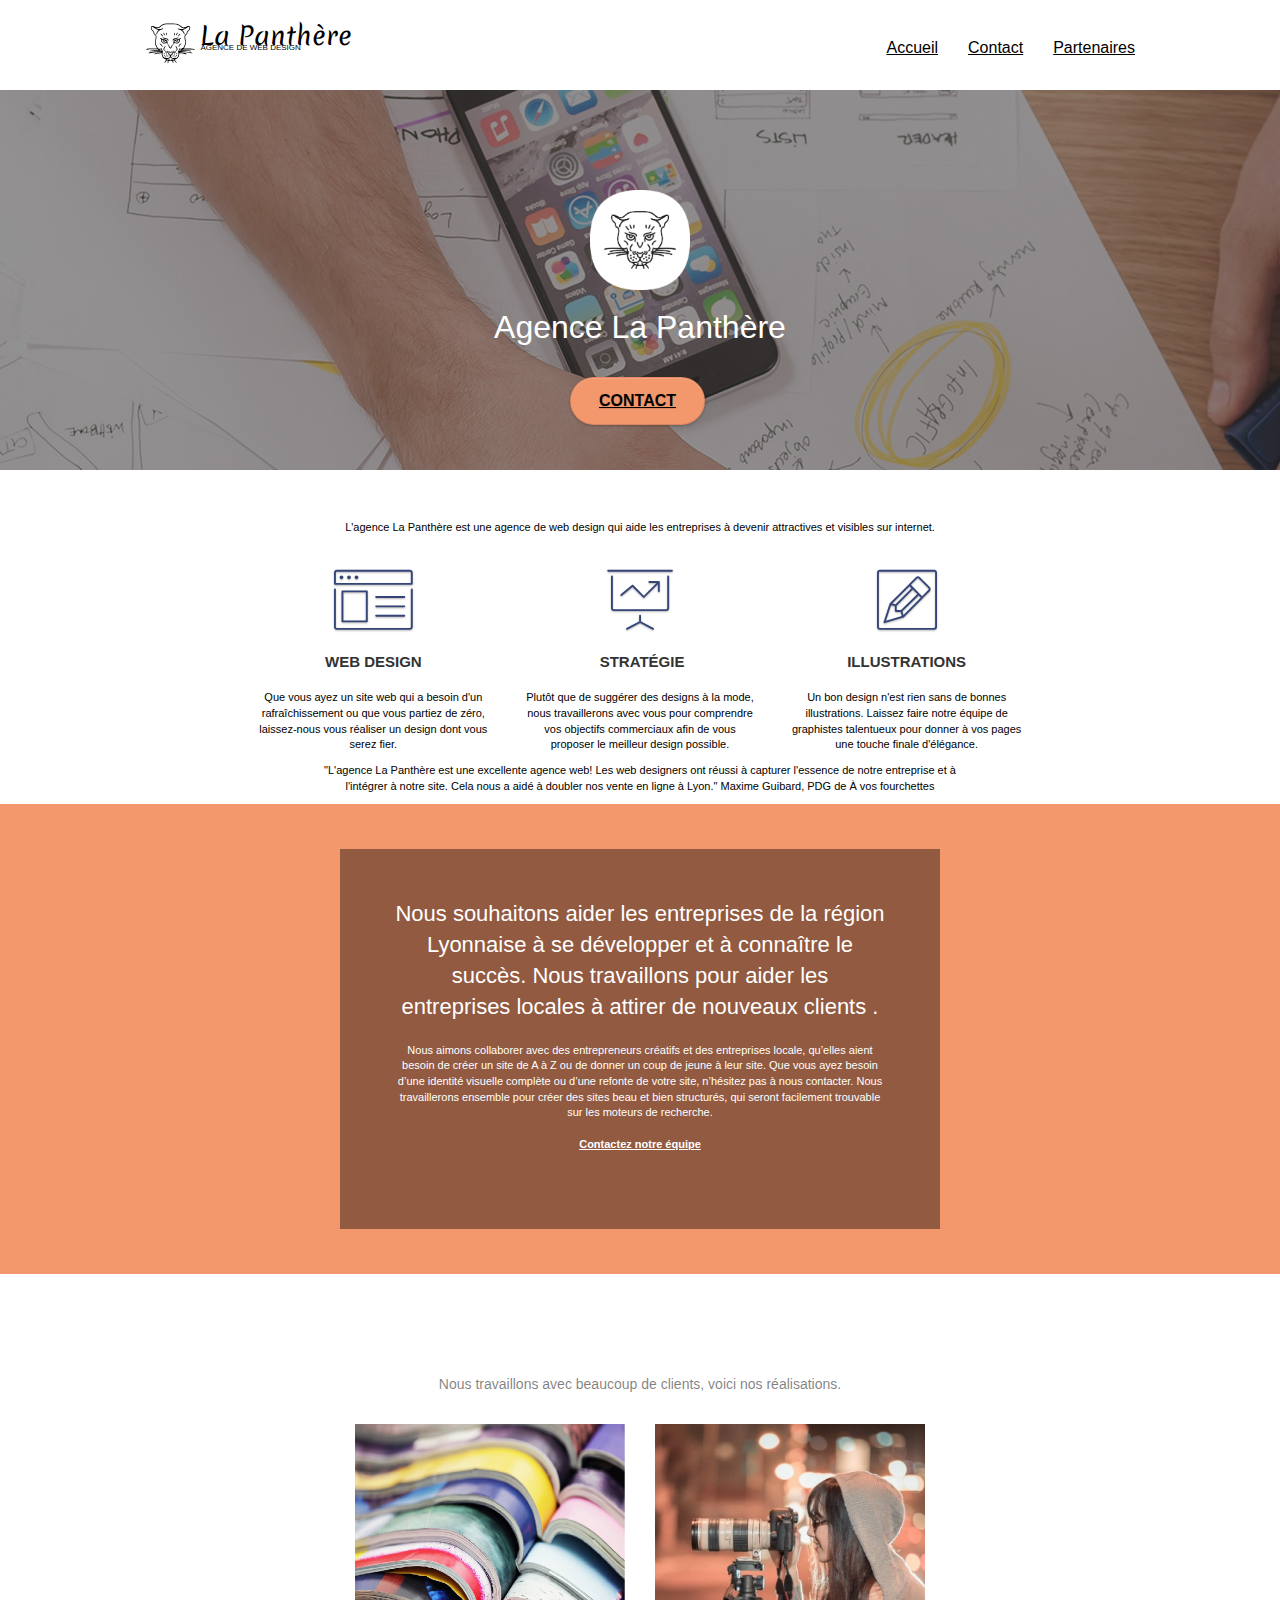
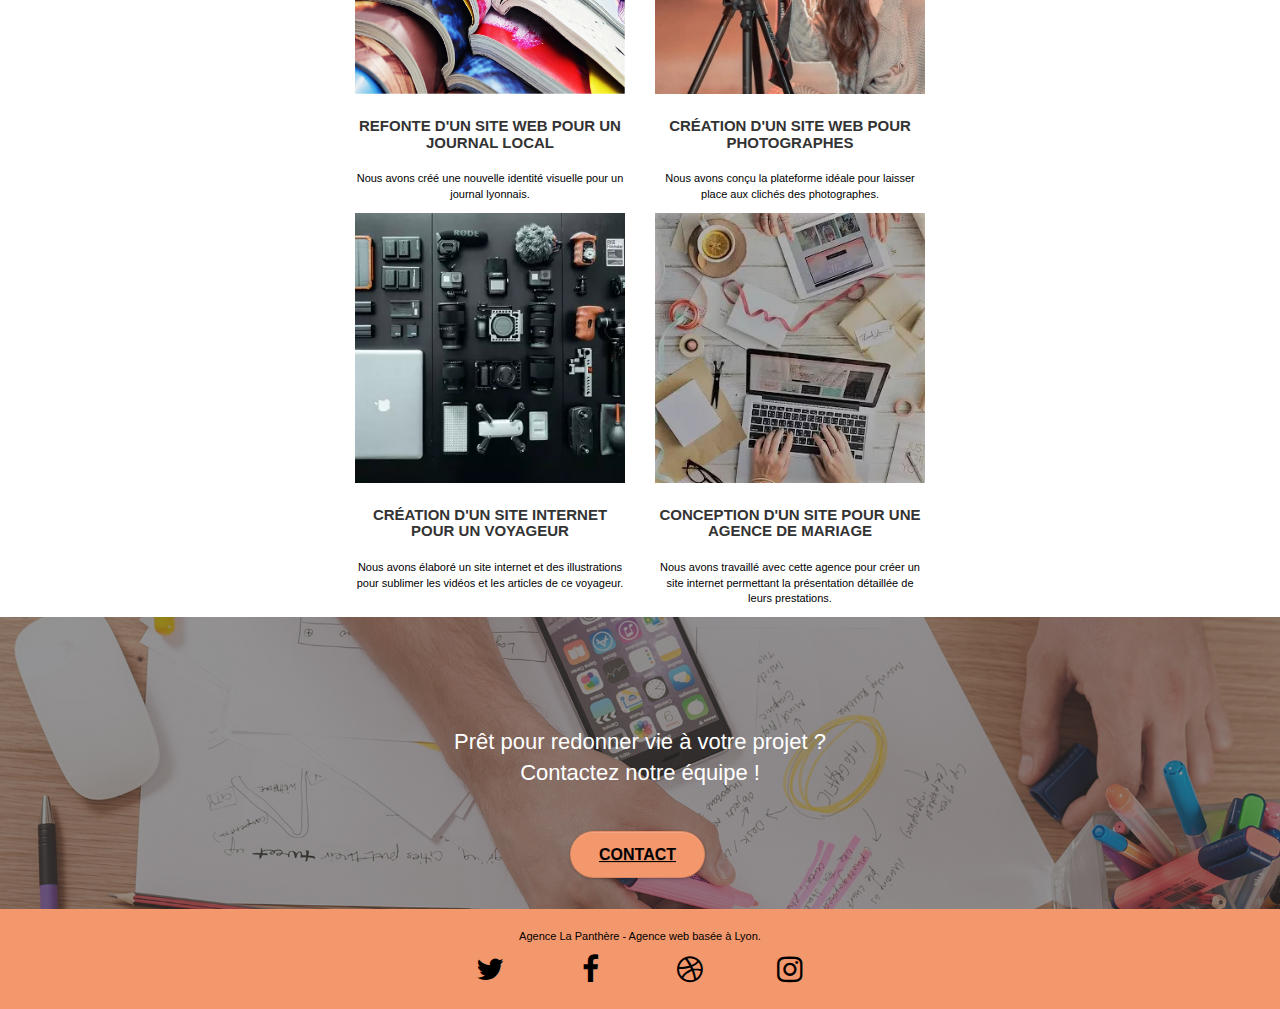
==== commit 59dfaefd: "finalisation" ====
--- a/index.html
+++ b/index.html
@@ -1,300 +1,311 @@
 <!doctype html>
-<html lang="Default">
+<html lang="fr">
+
 <head>
-    <meta charset="utf-8">
-    <meta name="keywords" content="seo, google, site web, site internet, agence design paris, agence design, agence design,agence design,agence design,agence design,agence design,agence design,agence design,agence design">
-    <meta name="description" content="">
-    <meta name="viewport" content="width=device-width, initial-scale=1.0, viewport-fit=cover">
-    <link rel="shortcut icon" type="image/png" href="favicon.jpg">
-    
-	<link rel="stylesheet" type="text/css" href="./css/bootstrap.css">
+	<meta charset="utf-8">
+	<meta name="description" content="Agence de web design basée a Lyon ">
+	<meta name="viewport" content="width=device-width, initial-scale=1">
+	<link rel="shortcut icon" type="image" href="favicon.webp">
+
+	<link rel="stylesheet" type="text/css" href="css/bootstrap.min.css">
 	<link rel="stylesheet" type="text/css" href="style.css">
-	<link rel="stylesheet" type="text/css" href="./css/font-awesome.css">
-	<link rel="stylesheet" type="text/css" href="./css/et-line.css">
-	
-    
-	<script src="./js/jquery-2.1.0.js"></script>
-	<script src="./js/bootstrap.js"></script>
-	<script src="./js/blocs.js"></script>
-	<script src="./js/jquery.touchSwipe.js" defer></script>
-	<script src="./js/gmaps.js"></script>
-
-    <title>.</title>
-
-    
-<!-- Analytics -->
- 
-<!-- Analytics END -->
-    
+	<link rel="stylesheet" type="text/css" href="css/font-awesome.min.css">
+	<link rel="stylesheet" type="text/css" href="css/et-line.min.css">
+
+
+	<script src="js/jquery-2.1.0.min.js"></script>
+	<script src="js/bootstrap.min.js"></script>
+	<script src="js/blocs.min.js"></script>
+	<script src="js/jquery.touchSwipe.min.js" defer></script>
+	<script src="js/gmaps.min.js"></script>
+
+	<title>La Panthère web design Lyon</title>
+
+
+	<!-- Analytics -->
+
+	<!-- Analytics END -->
+
 </head>
+
 <body>
-<!-- Principal conteneur -->
-<div class="page-container">
-    
-<!-- bloc-0 -->
-<div class="bloc bgc-white l-bloc " id="bloc-0">
-	<div class="container bloc-sm">
-
-		<nav class="navbar row">
-			<div class="navbar-header">
-				<div class="keywords" style="color:#cccccc;font-size:1px;">Agence web à paris, stratégie web, web design, illustrations, design de site web, site web, web, internet, site internet, site</div>
-				<a class="navbar-brand" href="index.html"><img src="img/agence-la-panthere-monochrome.svg" alt="paris web design logo agence web meilleure agence" height="40" /></a>
-				<div class="keywords" style="color:#cccccc;font-size:1px;">Agence web à paris, stratégie web, web design, illustrations, design de site web, site web, web, internet, site internet, site</div>
-				<button id="nav-toggle" type="button" class="ui-navbar-toggle navbar-toggle" data-toggle="collapse" data-target=".navbar-1">
-					<span class="sr-only">Toggle navigation</span><span class="icon-bar"></span><span class="icon-bar"></span><span class="icon-bar"></span>
-				</button>
-			</div>
-			<div class="collapse navbar-collapse navbar-1 special-dropdown-nav">
-				<ul class="site-navigation nav navbar-nav">
-					<li>
-						<a href="index.html">Accueil</a>
-					</li>
-					<li>
-					</li>
-					<li>
-						<a href="page2.html">page2 &gt;</a>
-					</li>
-				</ul>
-			</div>
-		</nav>
+	<!-- Principal conteneur -->
+	<div class="page-container">
+
+		<!-- bloc-0 -->
+		<div class="bloc bgc-white l-bloc " id="bloc-0">
+			<div class="container bloc-sm">
+				<header>
+					<nav class="navbar row">
+						<div class="navbar-header">
+							<a class="nav navbar-brand" href="index.html">
+								<div class="logo_txt">
+									<div class="nav_img"><img src="img/logo-modified.svg"></div>
+									<div class="txt">
+										<p class="nav_logo">La Panthère</p>
+										<p class="nav_aw">AGENCE DE WEB DESIGN</p>
+									</div>
+								</div>
+							</a>
+							<button id="nav-toggle" type="button" class="ui-navbar-toggle navbar-toggle"
+								data-toggle="collapse" data-target=".navbar-1" >
+								<span class="sr-only"></span>
+								<span class="icon-bar"></span>
+								<span class="icon-bar"></span>
+								<span class="icon-bar"></span>
+							</button>
+						</div>
+						<div class="collapse navbar-collapse navbar-1 special-dropdown-nav">
+							<ul class="site-navigation nav navbar-nav">
+								<li>
+									<a class="soulign" tabindex="2" aria-label="lien vers page d'Accueil" href="index.html">Accueil</a>
+								</li>
+								<li>
+									<a class="soulign" tabindex="3" aria-label="lien vers page de contact" href="page2.html">Contact</a>
+								</li>
+								<li>
+									<a class="soulign" tabindex="4" aria-label="lien vers page partenaires" href="partenaires.html">Partenaires</a>
+								</li>
+							</ul>
+						</div>
+					</nav>
+			</div>
+		</div>
+		</header>
+		<!-- bloc-0 END -->
+
+		<!-- bloc-1-presentation -->
+		<div class="bloc bgc-dark-slate-blue bg-banniere d-bloc bg-t-edge bloc-bg-texture texture-paper b-parallax"
+			id="bloc-1-hero">
+			<div class="container bloc-lg">
+				<div class="row tight-width-whitespace">
+					<div class="col-sm-12">
+						<img src="img/logo.webp" class="center-block image-resize-mode" width="100"
+							alt="Logo de l'agence représentant une Panthère" />
+						<h1 class="text-center hero-bloc-text tc-white ">
+							Agence La Panthère
+						</h1>
+						<div class="text-center">
+							<a href="page2.html" tabindex="5" aria-label="lien vers page de contact" class="soulign btn btn-lg btn-clean btn-rd cta-hero btn-atomic-tangerine"
+								id="cta-hero">Contact</a>
+						</div>
+					</div>
+				</div>
+			</div>
+		</div>
+		<!-- bloc-1-presentation END -->
+
+		<!-- bloc-2-services -->
+		<div class="bloc bgc-white l-bloc" id="bloc-2-services">
+			<div class="container bloc-md">
+				<div class="row">
+					<div class="col-sm-12 text-center">
+						<p class="text-center">L'agence La Panthère est une agence de web design qui aide
+							les entreprises à devenir attractives et visibles sur internet.</p>
+					</div>
+				</div>
+				<div class="row voffset-lg med-width-whitespace">
+					<div class="col-sm-4">
+						<div class="text-center">
+							<span class="et-icon-browser sm-shadow icon-dark-slate-blue icons icon-lg"></span>
+						</div>
+						<h3 class="mg-md text-center">
+							Web design
+						</h3>
+						<p class="text-center ">
+							Que vous ayez un site web qui a besoin d'un rafraîchissement ou que vous partiez de
+							zéro, laissez-nous vous réaliser un design dont vous serez fier.
+						</p>
+					</div>
+					<div class="col-sm-4">
+						<div class="text-center">
+							<span class="et-icon-presentation sm-shadow icon-dark-slate-blue icons icon-lg"></span>
+						</div>
+						<h3 class="mg-md text-center">
+							&nbsp;Stratégie
+						</h3>
+						<p class="text-center ">
+							Plutôt que de suggérer des designs à la mode, nous travaillerons avec vous pour comprendre
+							vos objectifs commerciaux afin de vous proposer le meilleur design possible.<br>
+						</p>
+					</div>
+					<div class="col-sm-4">
+						<div class="text-center">
+							<span class="et-icon-edit sm-shadow icon-dark-slate-blue icons icon-lg"></span>
+						</div>
+						<h3 class="mg-md text-center">
+							Illustrations
+						</h3>
+						<p class="text-center ">
+							Un bon design n'est rien sans de bonnes illustrations. Laissez faire notre équipe de
+							graphistes talentueux pour donner à vos pages une touche finale d'élégance.
+						</p>
+					</div>
+				</div>
+				<div class="row voffset-lg voffset">
+					<div class="col-xs-12 col-md-8 col-md-offset-2 text-center">
+						<p class="text-center">
+							"L'agence La Panthère est une excellente agence web!
+							Les web designers ont réussi à capturer l'essence de
+							notre entreprise et à l'intégrer à notre site.
+							Cela nous a aidé à doubler nos vente en ligne à Lyon."
+							Maxime Guibard, PDG de À vos fourchettes
+						</p>
+					</div>
+				</div>
+			</div>
+		</div>
+		<!-- bloc-2-services END -->
+
+		<!-- bloc-3-what-i-do -->
+		<div class="bloc tc-white bgc-atomic-tangerine bg-presentation d-bloc bloc-bg-texture texture-paper b-parallax"
+			id="bloc-3-what-i-do">
+			<div class="container bloc-lg">
+				<div class="row tight-width-whitespace black-background">
+					<div class="col-sm-12 ">
+						<h2 class="mg-md text-center txt_middle">
+							Nous souhaitons aider les entreprises de la région Lyonnaise à se développer et à connaître
+							le succès. Nous travaillons pour aider les entreprises locales à attirer de nouveaux clients
+							.<br>
+						</h2>
+						<p class="text-center white txt_middle">
+							Nous aimons collaborer avec des entrepreneurs créatifs et des entreprises locale, qu’elles
+							aient besoin de créer un site de A à Z ou de donner un coup de jeune à leur site. Que vous
+							ayez besoin d’une identité visuelle complète ou d’une refonte de votre site, n’hésitez pas à
+							nous contacter. Nous travaillerons ensemble pour créer des sites beau et bien structurés,
+							qui seront facilement trouvable sur les moteurs de recherche. <br><br><a
+								class="ltc-white bold-link soulign" tabindex="6" aria-label="lien vers page de contact" href="page2.html">Contactez notre équipe</a><br>
+						</p>
+					</div>
+				</div>
+			</div>
+		</div>
+		<!-- bloc-3-what-i-do END -->
+
+		<!-- bloc-4-portfolio -->
+		<div class="bloc bgc-white bg-lines-h2-bg bg-repeat l-bloc" id="bloc-4-portfolio">
+			<div class="container bloc-lg">
+				<div class="row">
+					<div class="col-sm-12 text-center">
+						Nous travaillons avec beaucoup de clients,
+						voici nos réalisations.
+					</div>
+				</div>
+				<div class="row tight-width-whitespace portfolio-row">
+					<div class="col-sm-6">
+						<a href="#" data-lightbox="img/1.webp" data-gallery-id="gallery-1"
+							data-caption="Refonte d'un site web pour un journal local" data-frame="snapshot-lb"><img
+								src="img/1.webp" alt="image représentantune pile de livres de différentes couleurs"
+								class="img-responsive portfolio-thumb" /></a>
+						<h3 class="mg-md text-center">
+							Refonte d'un site web pour un journal local
+						</h3>
+						<p class="text-center">
+							Nous avons créé une nouvelle identité visuelle pour un journal lyonnais.
+						</p>
+					</div>
+					<div class="col-sm-6">
+						<a href="#" data-lightbox="img/2.webp" data-gallery-id="gallery-1"
+							data-caption="Création d'un site web pour photographes" data-frame="snapshot-lb"><img
+								src="img/2.webp" class="img-responsive portfolio-thumb"
+								alt="jeune fille utilisant un appareil photo sur trépied" /></a>
+						<h3 class="mg-md text-center">
+							Création d'un site web pour photographes
+						</h3>
+						<p class="text-center">
+							Nous avons conçu la plateforme idéale pour laisser place aux clichés des photographes.
+						</p>
+					</div>
+				</div>
+				<div class="row tight-width-whitespace portfolio-row">
+					<div class="col-sm-6">
+						<a href="#" data-lightbox="img/3.webp" data-gallery-id="gallery-1"
+							data-caption="Création d'un site internet pour un voyageur" data-frame="snapshot-lb"><img
+								src="img/3.webp" class="img-responsive portfolio-thumb"
+								alt="image reparésentant des appareils photo et objectifs démontés" /></a>
+						<h3 class="mg-md text-center">
+							Création d'un site internet pour un voyageur
+						</h3>
+						<p class="text-center">
+							Nous avons élaboré un site internet et des illustrations pour sublimer les vidéos et les
+							articles de ce voyageur.
+						</p>
+					</div>
+					<div class="col-sm-6">
+						<a href="#" data-lightbox="img/4.webp" data-gallery-id="gallery-1"
+							data-caption="Conception d'un site pour une agence de mariage" data-frame="snapshot-lb"><img
+								src="img/4.webp" class="img-responsive portfolio-thumb"
+								alt="illustration de 2 personnes travaillants sur un projet" /></a>
+						<h3 class="mg-md text-center">
+							Conception d'un site pour une agence de mariage
+						</h3>
+						<p class="text-center">
+							Nous avons travaillé avec cette agence pour créer un site internet permettant la
+							présentation détaillée de leurs prestations.
+						</p>
+					</div>
+				</div>
+			</div>
+		</div>
+		<!-- bloc-4-portfolio END -->
+
+		<!-- bloc-5-cta -->
+		<div class="bloc bgc-dark-slate-blue bg-banniere d-bloc bloc-bg-texture texture-paper" id="bloc-5-cta">
+			<div class="container bloc-lg">
+				<div class="row">
+					<h2 class="mg-md text-center tc-white">
+						Prêt pour redonner vie à votre projet ?<br>Contactez notre équipe !
+					</h2>
+					<div class="col-sm-12 text-center">
+						<a href="page2.html" tabindex="7" aria-label="lien vers page de contact"
+							class="soulign btn btn-atomic-tangerine btn-clean btn-rd btn-lg cta-hero">Contact</a>
+					</div>
+				</div>
+			</div>
+		</div>
+		<!-- bloc-5-cta END -->
+
+		<!-- Footer - bloc-8 -->
+		<footer class="bloc bgc-atomic-tangerine d-bloc" id="bloc-8">
+			<div class="container bloc-sm">
+				<div class="row">
+					<div>
+						<p class="text-center white">
+							Agence La Panthère - Agence web basée à Lyon.<br>
+						</p>
+						<div class="row row-no-gutters social">
+							<div class="col-sm-3">
+								<div class="text-center">
+									<a class="social" tabindex="8" aria-label="lien twitter" href="index.html"><span class="fa fa-twitter icon-md"></span></a>
+								</div>
+							</div>
+							<div class="col-sm-3">
+								<div class="text-center">
+									<a class="social" tabindex="9" aria-label="lien facebook" href="index.html"><span class="fa fa-facebook icon-md"></span></a>
+								</div>
+							</div>
+							<div class="col-sm-3">
+								<div class="text-center">
+									<a class="social" tabindex="9" aria-label="lien dribble" href="index.html"><span class="fa fa-dribbble icon-md"></span></a>
+								</div>
+							</div>
+							<div class="col-sm-3">
+								<div class="text-center">
+									<a class="social" tabindex="10" aria-label="lien instagram" href="index.html"><span
+											class="fa fa-instagram icon-md"></span></a>
+								</div>
+							</div>
+						</div>
+					</div>
+				</div>
+			</div>
+		</footer>
+		<!-- Footer - bloc-8 END -->
+
 	</div>
-</div>
-<!-- bloc-0 END -->
-
-<!-- bloc-1-presentation -->
-<div class="bloc bgc-dark-slate-blue bg-banniere d-bloc bg-t-edge bloc-bg-texture texture-paper b-parallax" id="bloc-1-hero">
-	<div class="container bloc-lg">
-		<div class="row tight-width-whitespace">
-			<div class="col-sm-12">
-				<img src="img/logo.png" class="center-block image-resize-mode" width="100" alt="Agence La Panthère, agence web paris, création logo paris" />
-				<h1 class="text-center hero-bloc-text tc-white ">
-					Agence La Panthère
-				</h1>
-				<div class="text-center">
-					<a href="page2.html" class="btn btn-lg btn-clean btn-rd cta-hero btn-atomic-tangerine" id="cta-hero">Contact</a>
-				</div>
-			</div>
-		</div>
-	</div>
-</div>
-<!-- bloc-1-presentation END -->
-
-<!-- bloc-2-services -->
-<div class="bloc bgc-white l-bloc" id="bloc-2-services">
-	<div class="container bloc-md">
-		<div class="row">
-			<div class="col-sm-12 text-center">
-				<img alt="agence web, agence web paris, web design paris, stratégie web" src="img/title.png" />
-			</div>
-		</div>
-		<div class="row voffset-lg med-width-whitespace">
-			<div class="col-sm-4">
-				<div class="text-center">
-					<span class="et-icon-browser sm-shadow icon-dark-slate-blue icons icon-lg"></span>
-				</div>
-				<h3 class="mg-md text-center">
-					Web design
-				</h3>
-				<p class="text-center ">
-					Que vous ayez un site web qui a besoin d&rsquo;un rafraîchissement ou que vous partiez de zéro, laissez-nous vous réaliser un design dont vous serez fier.
-				</p>
-			</div>
-			<div class="col-sm-4">
-				<div class="text-center">
-					<span class="et-icon-presentation sm-shadow icon-dark-slate-blue icons icon-lg"></span>
-				</div>
-				<h3 class="mg-md text-center">
-					&nbsp;Stratégie
-				</h3>
-				<p class="text-center ">
-					Plutôt que de suggérer des designs à la mode, nous travaillerons avec vous pour comprendre vos objectifs commerciaux afin de vous proposer le meilleur design possible.<br>
-				</p>
-			</div>
-			<div class="col-sm-4">
-				<div class="text-center">
-					<span class="et-icon-edit sm-shadow icon-dark-slate-blue icons icon-lg"></span>
-				</div>
-				<h3 class="mg-md text-center">
-					Illustrations
-				</h3>
-				<p class="text-center ">
-					Un bon design n'est rien sans de bonnes illustrations. Laissez faire notre équipe de graphistes talentueux pour donner à vos pages une touche finale d'élégance.
-				</p>
-			</div>
-		</div>
-		<div class="row voffset-lg voffset">
-			<div class="col-xs-12 col-md-8 col-md-offset-2 text-center">
-				<img alt="agence web, agence web paris, web design paris, stratégie web" src="img/citation.png" />
-
-			</div>
-		</div>
-	</div>
-</div>
-<!-- bloc-2-services END -->
-
-<!-- bloc-3-what-i-do -->
-<div class="bloc tc-white bgc-atomic-tangerine bg-presentation d-bloc bloc-bg-texture texture-paper b-parallax" id="bloc-3-what-i-do">
-	<div class="container bloc-lg">
-		<div class="row tight-width-whitespace black-background">
-			<div class="col-sm-12">
-				<h2 class="mg-md text-center tc-white">
-					Nous souhaitons aider les entreprises de la région Lyonnaise à se développer et à connaître le succès. Nous travaillons pour aider les entreprises locales à attirer de nouveaux clients .<br>
-				</h2>
-				<p class="text-center white">
-					Nous aimons collaborer avec des entrepreneurs créatifs et des entreprises locale, qu’elles aient besoin de créer un site de A à Z ou de donner un coup de jeune à leur site. Que vous ayez besoin d’une identité visuelle complète ou d’une refonte de votre site, n’hésitez pas à nous contacter. Nous travaillerons ensemble pour créer des sites beau et bien structurés, qui seront facilement trouvable sur les moteurs de recherche. <br><br><a class="ltc-white bold-link" href="page2.html">Contactez notre équipe</a><br>
-				</p>
-			</div>
-		</div>
-	</div>
-</div>
-<!-- bloc-3-what-i-do END -->
-
-<!-- bloc-4-portfolio -->
-<div class="bloc bgc-white bg-lines-h2-bg bg-repeat l-bloc" id="bloc-4-portfolio">
-	<div class="container bloc-lg">
-		<div class="row">
-			<div class="col-sm-12 text-center">
-				<img alt="agence web, agence web paris, web design paris, stratégie web" src="img/title2.png" />
-			</div>
-		</div>
-		<div class="row tight-width-whitespace portfolio-row">
-			<div class="col-sm-6">
-				<a href="#" data-lightbox="img/1.jpg" data-gallery-id="gallery-1" data-caption="Refonte d'un site web pour un journal local" data-frame="snapshot-lb"><img src="img/1.jpg" alt="paris web design logo agence web meilleure agence et refonte site web journal" class="img-responsive portfolio-thumb" /></a>
-				<h3 class="mg-md text-center">
-					Refonte d'un site web pour un journal local
-				</h3>
-				<p class="text-center">
-					Nous avons créé une nouvelle identité visuelle pour un journal lyonnais.
-				</p>
-			</div>
-			<div class="col-sm-6">
-				<a href="#" data-lightbox="img/2.jpg" data-gallery-id="gallery-1" data-caption="Création d'un site web pour photographes" data-frame="snapshot-lb"><img src="img/2.jpg" class="img-responsive portfolio-thumb" alt="paris web design logo agence web meilleure agence, Création d'un site web pour photographes" /></a>
-				<h3 class="mg-md text-center">
-					Création d'un site web pour photographes
-				</h3>
-				<p class="text-center">
-					Nous avons conçu la plateforme idéale pour laisser place aux clichés des photographes.
-				</p>
-			</div>
-		</div>
-		<div class="row tight-width-whitespace portfolio-row">
-			<div class="col-sm-6">
-				<a href="#" data-lightbox="img/3.bmp" data-gallery-id="gallery-1" data-caption="Création d'un site internet pour un voyageur" data-frame="snapshot-lb"><img src="img/3.bmp" class="img-responsive portfolio-thumb" alt="paris web design logo agence web meilleure agence, Création d'un site web pour voyageur"/></a>
-				<h3 class="mg-md text-center">
-					Création d'un site internet pour un voyageur
-				</h3>
-				<p class="text-center">
-					Nous avons élaboré un site internet et des illustrations pour sublimer les vidéos et les articles de ce voyageur.
-				</p>
-			</div>
-			<div class="col-sm-6">
-				<a href="#" data-lightbox="img/4.bmp" data-gallery-id="gallery-1" data-caption="Conception d'un site pour une agence de mariage" data-frame="snapshot-lb"><img src="img/4.bmp" class="img-responsive portfolio-thumb" alt="paris web design logo agence web meilleure agence, Création d'un site web pour agence de mariage" /></a>
-				<h3 class="mg-md text-center">
-					Conception d'un site pour une agence de mariage
-				</h3>
-				<p class="text-center">
-					Nous avons travaillé avec cette agence pour créer un site internet permettant la présentation détaillée de leurs prestations.
-				</p>
-			</div>
-		</div>
-	</div>
-</div>
-<!-- bloc-4-portfolio END -->
-
-<!-- bloc-5-cta -->
-<div class="bloc bgc-dark-slate-blue bg-banniere d-bloc bloc-bg-texture texture-paper" id="bloc-5-cta">
-	<div class="container bloc-lg">
-		<div class="row">
-			<h2 class="mg-md text-center tc-white">
-				Prêt pour redonner vie à votre projet ?<br>Contactez notre équipe !
-			</h2>
-			<div class="col-sm-12 text-center">
-				<a href="page2.html" class="btn btn-atomic-tangerine btn-clean btn-rd btn-lg cta-hero">Contact</a>
-			</div>
-		</div>
-	</div>
-</div>
-<!-- bloc-5-cta END -->
-
-<!-- Footer - bloc-8 -->
-<div class="bloc bgc-atomic-tangerine d-bloc" id="bloc-8">
-	<div class="container bloc-sm">
-		<div class="row">
-			<div class="col-sm-12">
-				<p class="text-center white">
-					Agence La Panthère - Agence web basée à Lyon.<br>
-				</p>
-				<div class="row row-no-gutters social">
-					<div class="col-sm-3">
-						<div class="text-center">
-							<a class="social" href="index.html"><span class="fa fa-twitter icon-md"></span></a>
-						</div>
-					</div>
-					<div class="col-sm-3">
-						<div class="text-center">
-							<a class="social" href="index.html"><span class="fa fa-facebook icon-md"></span></a>
-						</div>
-					</div>
-					<div class="col-sm-3">
-						<div class="text-center">
-							<a class="social" href="index.html"><span class="fa fa-dribbble icon-md"></span></a>
-						</div>
-					</div>
-					<div class="col-sm-3">
-						<div class="text-center">
-							<a class="social" href="index.html"><span class="fa fa-instagram icon-md"></span></a>
-						</div>
-					</div>
-					<div class="keywords" style="color:#F3976C;">Agence web à paris, stratégie web, web design, illustrations, design de site web, site web, web, internet, site internet, site</div>
-				</div>
-				<div class="row">
-					<div class="col-sm-4">
-						Partenaires
-							<ul>
-								<li><a href="voiture.com">voiture.com</a></li>
-								<li><a href="pizza.com">pizza.com</a></li>
-								<li><a href="matoiture.com">matoiture.com</a></li>
-								<li><a href="immobilierseo.com">immobilierseo.com</a></li>
-							</ul>		
-					</div>
-					<div class="col-sm-4">
-						Annuaires liste 1
-						<ul>
-							<li><a href="annuaireagence.com">annuaireagence.com</a></li>
-							<li><a href="annuaireseo.com">annuaireseo.com</a></li>
-							<li><a href="annuairemarketing.com">annuairemarketing.com</a></li>
-							<li><a href="123seoture.com">123seo.com</a></li>
-							<li><a href="123site.com">123site.com</a></li>
-							<li><a href="annuairewordpress.com">annuairewordpress.com</a></li>
-							<li><a href="listeagence.com">listeagence.com</a></li>
-							<li><a href="meilleuresagencesparis.com">meilleuresagencesparis.com</a></li>
-							<li><a href="listeseo.com">listeseo.com</a></li>
-						</ul>
-					</div>
-					<div class="col-sm-4">
-						Annuaires liste 2
-						<ul>
-							<li><a href="betterseo.com">betterseo.com</a></li>
-							<li><a href="ameliorerseo.com">ameliorerseo.com</a></li>
-							<li><a href="seojuicelien.com">seojuicelien.com</a></li>
-							<li><a href="meilleursliens.com">meilleursliens.com</a></li>
-							<li><a href="liensagogo.com">liensagogo.com</a></li>
-							<li><a href="backlink.com">backlink.com</a></li>
-							<li><a href="linkjuiceannuaire.com">linkjuiceannuaire.com</a></li>
-							<li><a href="remontersurgoogle.com">remontersurgoogle.com</a></li>
-							<li><a href="vraiseofiable.com">vraiseofiable.com</a></li>
-						</ul>
-					</div>
-				</div>
-			</div>
-		</div>
-	</div>
-</div>
-<!-- Footer - bloc-8 END -->
-
-</div>
-<!-- Principal conteneur END -->
-    
+	<!-- Principal conteneur END -->
+
 
 </body>
-</html>
+
+</html>--- a/style.css
+++ b/style.css
@@ -1,3 +1,9 @@
+@font-face {
+    font-family: Merienda;
+    src: url(fonts/Merienda-Regular.ttf);
+}
+
+
 body {
     margin: 0;
     padding: 0;
@@ -90,17 +96,9 @@
     right: 0;
 }
 
-.texture-paper::before {
-    background: url("img/texture-paper.png");
-    background-size: 280px 280px;
-}
 
 .b-parallax {
     background-attachment: fixed;
-}
-
-.d-bloc {
-    color: rgba(255, 255, 255, .7);
 }
 
 .d-bloc button:hover {
@@ -133,7 +131,7 @@
 .d-bloc h5 a,
 .d-bloc h6 a,
 .d-bloc p a {
-    color: rgba(255, 255, 255, .6);
+    color: black;
 }
 
 .d-bloc .a-btn:hover,
@@ -287,6 +285,16 @@
     font-size: 32px;
 }
 
+#bloc-1-hero {
+    height: 320px;
+}
+
+@media screen and (min-width: 768px) {
+    #bloc-1-hero {
+        height: 380px;
+    }
+}
+
 .navbar {
     margin-bottom: 0;
     z-index: 1;
@@ -299,16 +307,14 @@
     font-weight: normal;
     font-weight: 600;
     line-height: 44px;
+    display: flex;
+    align-items: flex-start;
 }
 
 .navbar-brand img {
     max-height: 200px;
     margin: 0 5px 0 0;
     display: inline;
-}
-
-.navbar-brand img[src$=svg] {
-    min-width: 100px;
 }
 
 .nav-center .navbar-brand img {
@@ -362,7 +368,7 @@
     z-index: 2;
 }
 
-@media (min-width: 768px) {
+@media screen and (min-width: 768px) {
     .site-navigation {
         position: absolute;
         top: 50%;
@@ -651,7 +657,7 @@
 a {
     font-family: "helvetica";
     font-weight: 400;
-    color: #575757!important;
+    color: black!important;
 }
 
 .container {
@@ -736,11 +742,16 @@
 }
 
 .white {
-    color: #FFFFFF!important;
+    color: black!important;
+}
+
+.txt_middle{
+    color: white!important;
 }
 
 .portfolio-thumb {
     margin-bottom: 24px;
+    width: 100%;
 }
 
 .portfolio-row {
@@ -753,8 +764,9 @@
 }
 
 .black-background {
-    background-color: rgba(165, 147, 99, 0.7);
+    background-color: rgba(0, 0, 0, 0.4);
     padding: 40px 40px 40px 40px;
+    height: 380px;
 }
 
 .bold-link {
@@ -775,12 +787,16 @@
 }
 
 .tc-white {
-    color: #F3976C!important;
+    color: white!important;
+}
+
+.tc-black{
+    color: black!important;
 }
 
 .btn-atomic-tangerine {
     background: #F3976C;
-    color: #FFFFFF!important;
+    color: black!important;
 }
 
 .btn-atomic-tangerine:hover {
@@ -813,10 +829,6 @@
     background-image: url("img/dots-bg.png");
 }
 
-.bg-lines-h2-bg {
-    background-image: url("img/lines-h2-bg.png");
-}
-
 .bg-banniere {
     background-image: url("img/agence-la-panthere.jpg");
 }
@@ -825,7 +837,7 @@
     background-image: url("img/image-de-presentation.bmp");
 }
 
-@media (max-width: 1024px) {
+@media screen and (max-width: 1024px) {
     .bloc {
         padding-left: 20px;
         padding-right: 20px;
@@ -839,7 +851,7 @@
     }
 }
 
-@media (max-width: 992px) and (min-width: 768px) {
+@media only screen and (max-width: 992px) and (min-width: 768px) {
     .navbar .nav {
         max-width: 80%
     }
@@ -848,19 +860,19 @@
     }
 }
 
-@media only screen and (min-device-width: 768px) and (max-device-width: 1024px) and (orientation: landscape) {
+@media only screen and (min-width: 768px) and (max-width: 1024px) and (orientation: landscape) {
     .b-parallax {
         background-attachment: scroll;
     }
 }
 
-@media only screen and (min-device-width: 1024px) and (max-device-width: 1366px) and (-webkit-min-device-pixel-ratio: 1.5) {
+@media only screen and (min-width: 1024px) and (max-width: 1366px) and (-webkit-min-pixel-ratio: 1.5) {
     .b-parallax {
         background-attachment: scroll;
     }
 }
 
-@media (max-width: 991px) {
+@media screen and (max-width: 991px) {
     .container {
         width: 100%;
     }
@@ -872,10 +884,7 @@
         overflow-x: hidden;
         position: relative;
     }
-    .bloc {
-        padding-left: constant(safe-area-inset-left);
-        padding-right: constant(safe-area-inset-right);
-    }
+
     .bloc-group,
     .bloc-group .bloc {
         display: block;
@@ -884,12 +893,10 @@
     .bloc-fill-screen .fill-bloc-top-edge,
     .bloc-fill-screen .fill-bloc-bottom-edge {
         padding: 0 20px;
-        padding-left: constant(safe-area-inset-left);
-        padding-right: constant(safe-area-inset-right);
-    }
-}
-
-@media (max-width: 767px) {
+    }
+}
+
+@media screen and (max-width: 767px) {
     .page-container {
         overflow-x: hidden;
         position: relative;
@@ -1028,15 +1035,112 @@
     }
 }
 
-@media (max-width: 400px) {
+@media screen and (max-width: 400px) {
     .bloc {
         padding-left: 0;
         padding-right: 0;
     }
 }
 
-@media (max-width: 767px) {
+@media screen and (max-width: 767px) {
     .bloc-mob-center-text {
         text-align: center;
     }
+}
+
+
+.nav{
+    display: flex;
+    padding: 0px;
+    border: none !important;
+    line-height: unset;
+}
+
+.nav p{
+    margin:0px;
+}
+
+.logo_txt{
+    display: flex;
+    flex-wrap: nowrap;
+}
+
+.navbar-header{
+    display: flex;
+    justify-content: space-between;
+}
+
+
+@media screen and (max-width: 768px) {
+    ul{
+    display: flex;
+    flex-direction: column;
+}
+}
+
+ul{
+    margin-right: 30px;
+}
+
+.nav_img img{
+    min-height: 40px;
+    max-height: 40px;
+    padding: 0 0 0 20px;
+}
+
+.txt{
+    display: flex;
+    flex-direction: column;
+    justify-content: flex-start;
+}
+
+.txt p{
+    width: max-content;
+    margin: 0px;
+}
+p.nav_logo{
+    font-family: Merienda !important;
+    font-size: 25px;
+    margin: 0px;
+    padding: 0px !important;
+    font-weight: 500;
+    line-height: 1;
+}
+
+p.nav_aw{
+    font-size: 8px;
+    padding: 0px !important;
+    line-height: 0px;
+}
+
+.navbar-header{
+    display: flex;
+}
+
+.btn-group-vertical>.btn-group:after, .btn-group-vertical>.btn-group:before, .btn-toolbar:after, .btn-toolbar:before, .clearfix:after, .clearfix:before, .container-fluid:after, .container-fluid:before, .container:after, .container:before, .dl-horizontal dd:after, .dl-horizontal dd:before, .form-horizontal .form-group:after, .form-horizontal .form-group:before, .modal-footer:after, .modal-footer:before, .nav:after, .nav:before, .navbar-collapse:after, .navbar-collapse:before, .navbar-header:after, .navbar-header:before, .navbar:after, .navbar:before, .pager:after, .pager:before, .panel-body:after, .panel-body:before, .row:after, .row:before {
+    display: table;
+    content: none
+}
+
+
+
+.soulign {
+    text-decoration: underline;
+}
+
+.centrer{
+    align-items: center;
+    display: flex;
+}
+
+@media screen and (min-width: 768px){
+footer{
+    height: 100px;
+}
+}
+
+#bloc-3-what-i-do{
+    height: 470px;
+    display: flex;
+    align-items: center;
 }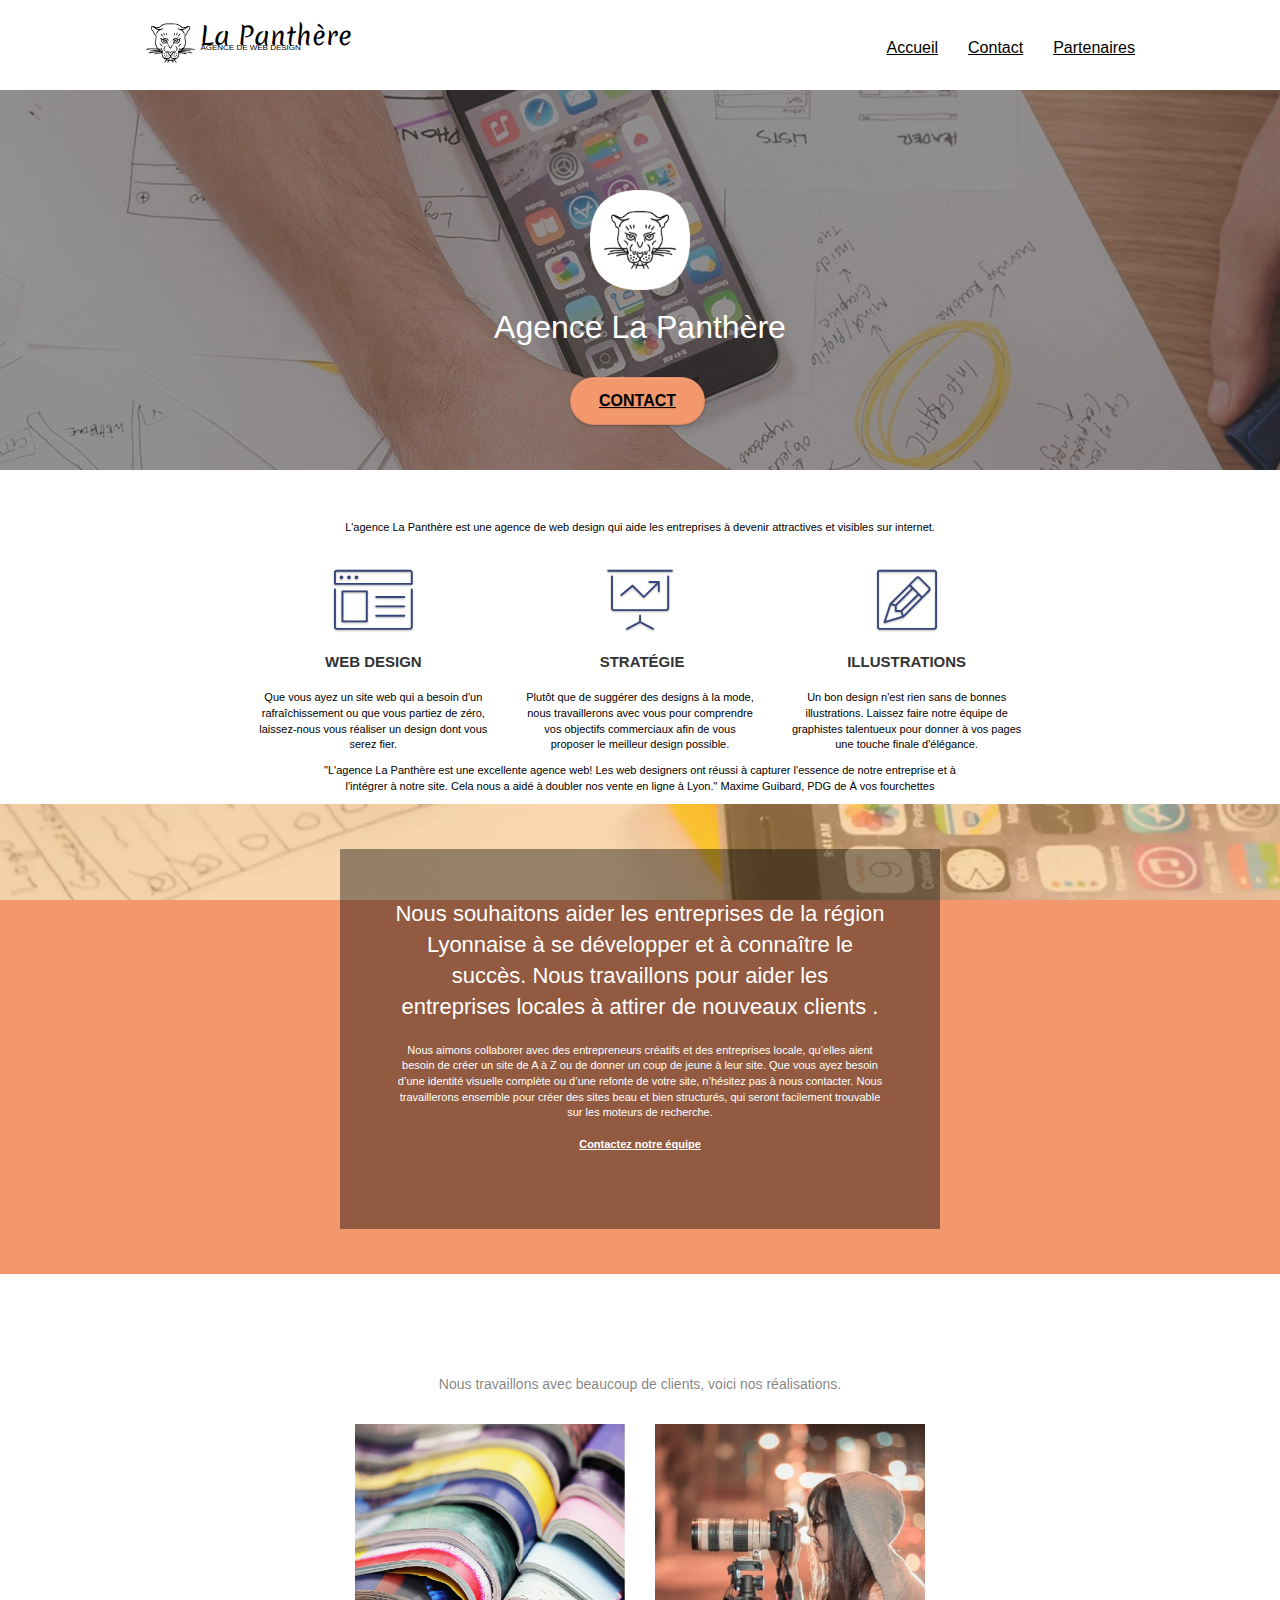
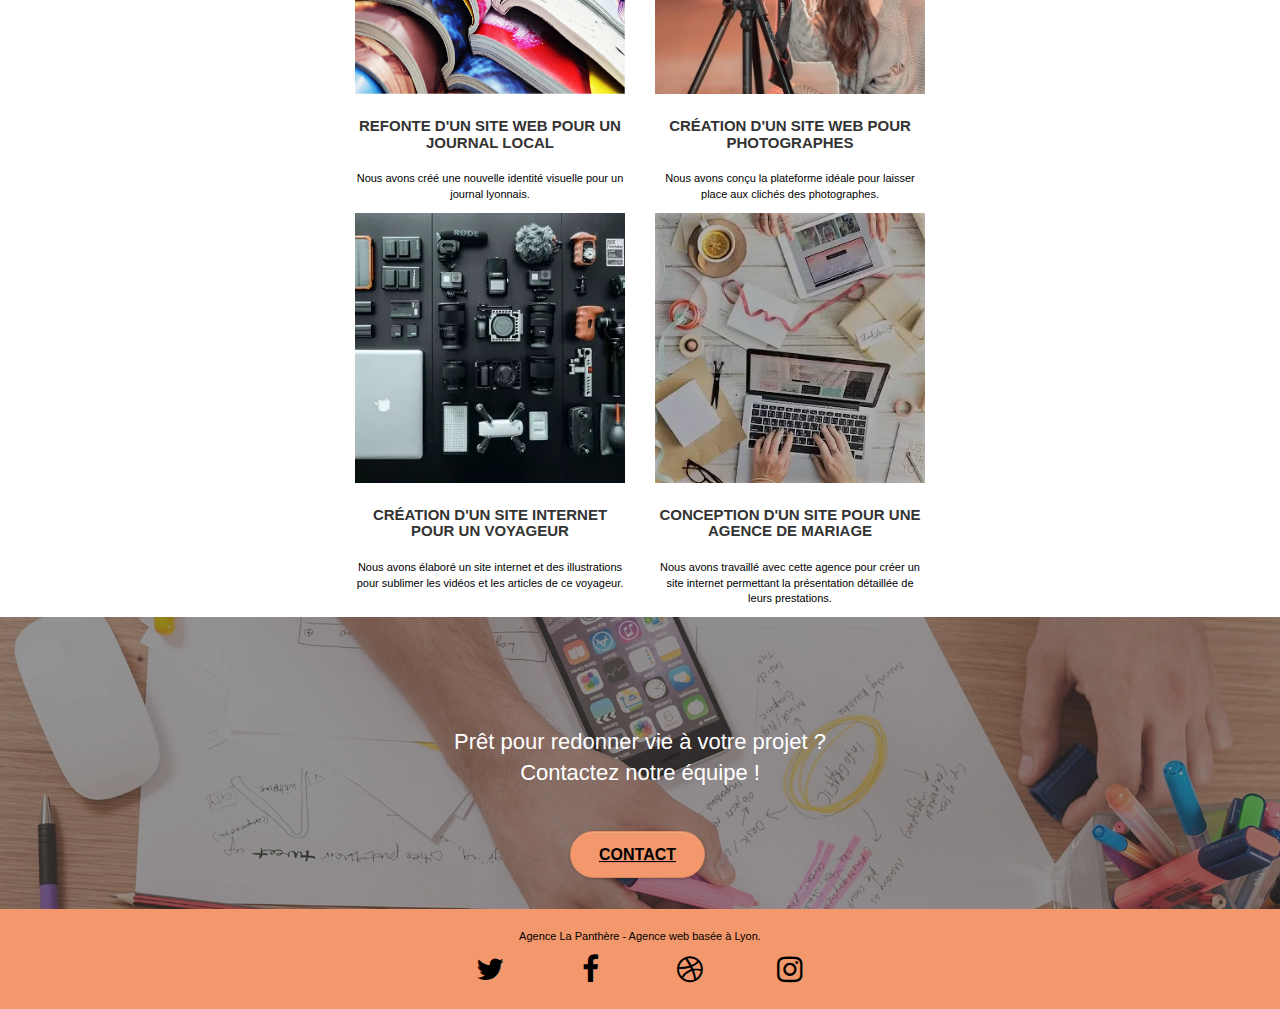
==== commit e07d90a9: "w3c" ====
--- a/index.html
+++ b/index.html
@@ -5,7 +5,7 @@
 	<meta charset="utf-8">
 	<meta name="description" content="Agence de web design basée a Lyon ">
 	<meta name="viewport" content="width=device-width, initial-scale=1">
-	<link rel="shortcut icon" type="image" href="favicon.webp">
+	<link rel="icon" href="favicon.webp">
 
 	<link rel="stylesheet" type="text/css" href="css/bootstrap.min.css">
 	<link rel="stylesheet" type="text/css" href="style.css">
@@ -33,14 +33,15 @@
 	<div class="page-container">
 
 		<!-- bloc-0 -->
-		<div class="bloc bgc-white l-bloc " id="bloc-0">
-			<div class="container bloc-sm">
-				<header>
+		<header>
+			<div class="bloc bgc-white l-bloc " id="bloc-0">
+				<div class="container bloc-sm">
 					<nav class="navbar row">
+		
 						<div class="navbar-header">
 							<a class="nav navbar-brand" href="index.html">
 								<div class="logo_txt">
-									<div class="nav_img"><img src="img/logo-modified.svg"></div>
+									<div class="nav_img"><img alt="Logo représentant une panthère" src="img/logo-modified.svg"></div>
 									<div class="txt">
 										<p class="nav_logo">La Panthère</p>
 										<p class="nav_aw">AGENCE DE WEB DESIGN</p>
@@ -48,7 +49,7 @@
 								</div>
 							</a>
 							<button id="nav-toggle" type="button" class="ui-navbar-toggle navbar-toggle"
-								data-toggle="collapse" data-target=".navbar-1" >
+								data-toggle="collapse" data-target=".navbar-1">
 								<span class="sr-only"></span>
 								<span class="icon-bar"></span>
 								<span class="icon-bar"></span>
@@ -58,19 +59,22 @@
 						<div class="collapse navbar-collapse navbar-1 special-dropdown-nav">
 							<ul class="site-navigation nav navbar-nav">
 								<li>
-									<a class="soulign" tabindex="2" aria-label="lien vers page d'Accueil" href="index.html">Accueil</a>
+									<a class="soulign" tabindex="2" aria-label="lien vers page d'Accueil"
+										href="index.html">Accueil</a>
 								</li>
 								<li>
-									<a class="soulign" tabindex="3" aria-label="lien vers page de contact" href="page2.html">Contact</a>
+									<a class="soulign" tabindex="3" aria-label="lien vers page de contact"
+										href="page2.html">Contact</a>
 								</li>
 								<li>
-									<a class="soulign" tabindex="4" aria-label="lien vers page partenaires" href="partenaires.html">Partenaires</a>
+									<a class="soulign" tabindex="4" aria-label="lien vers page partenaires"
+										href="partenaires.html">Partenaires</a>
 								</li>
 							</ul>
 						</div>
 					</nav>
-			</div>
-		</div>
+				</div>
+			</div>
 		</header>
 		<!-- bloc-0 END -->
 
@@ -86,7 +90,8 @@
 							Agence La Panthère
 						</h1>
 						<div class="text-center">
-							<a href="page2.html" tabindex="5" aria-label="lien vers page de contact" class="soulign btn btn-lg btn-clean btn-rd cta-hero btn-atomic-tangerine"
+							<a href="page2.html" tabindex="5" aria-label="lien vers page de contact"
+								class="soulign btn btn-lg btn-clean btn-rd cta-hero btn-atomic-tangerine"
 								id="cta-hero">Contact</a>
 						</div>
 					</div>
@@ -174,7 +179,8 @@
 							ayez besoin d’une identité visuelle complète ou d’une refonte de votre site, n’hésitez pas à
 							nous contacter. Nous travaillerons ensemble pour créer des sites beau et bien structurés,
 							qui seront facilement trouvable sur les moteurs de recherche. <br><br><a
-								class="ltc-white bold-link soulign" tabindex="6" aria-label="lien vers page de contact" href="page2.html">Contactez notre équipe</a><br>
+								class="ltc-white bold-link soulign" tabindex="6" aria-label="lien vers page de contact"
+								href="page2.html">Contactez notre équipe</a><br>
 						</p>
 					</div>
 				</div>
@@ -276,17 +282,20 @@
 						<div class="row row-no-gutters social">
 							<div class="col-sm-3">
 								<div class="text-center">
-									<a class="social" tabindex="8" aria-label="lien twitter" href="index.html"><span class="fa fa-twitter icon-md"></span></a>
+									<a class="social" tabindex="8" aria-label="lien twitter" href="index.html"><span
+											class="fa fa-twitter icon-md"></span></a>
 								</div>
 							</div>
 							<div class="col-sm-3">
 								<div class="text-center">
-									<a class="social" tabindex="9" aria-label="lien facebook" href="index.html"><span class="fa fa-facebook icon-md"></span></a>
+									<a class="social" tabindex="9" aria-label="lien facebook" href="index.html"><span
+											class="fa fa-facebook icon-md"></span></a>
 								</div>
 							</div>
 							<div class="col-sm-3">
 								<div class="text-center">
-									<a class="social" tabindex="9" aria-label="lien dribble" href="index.html"><span class="fa fa-dribbble icon-md"></span></a>
+									<a class="social" tabindex="9" aria-label="lien dribble" href="index.html"><span
+											class="fa fa-dribbble icon-md"></span></a>
 								</div>
 							</div>
 							<div class="col-sm-3">
--- a/style.css
+++ b/style.css
@@ -830,11 +830,11 @@
 }
 
 .bg-banniere {
-    background-image: url("img/agence-la-panthere.jpg");
+    background-image: url("img/agence-la-panthere.webp");
 }
 
 .bg-presentation {
-    background-image: url("img/image-de-presentation.bmp");
+    background-image: url("img/image-de-presentation.webp");
 }
 
 @media screen and (max-width: 1024px) {
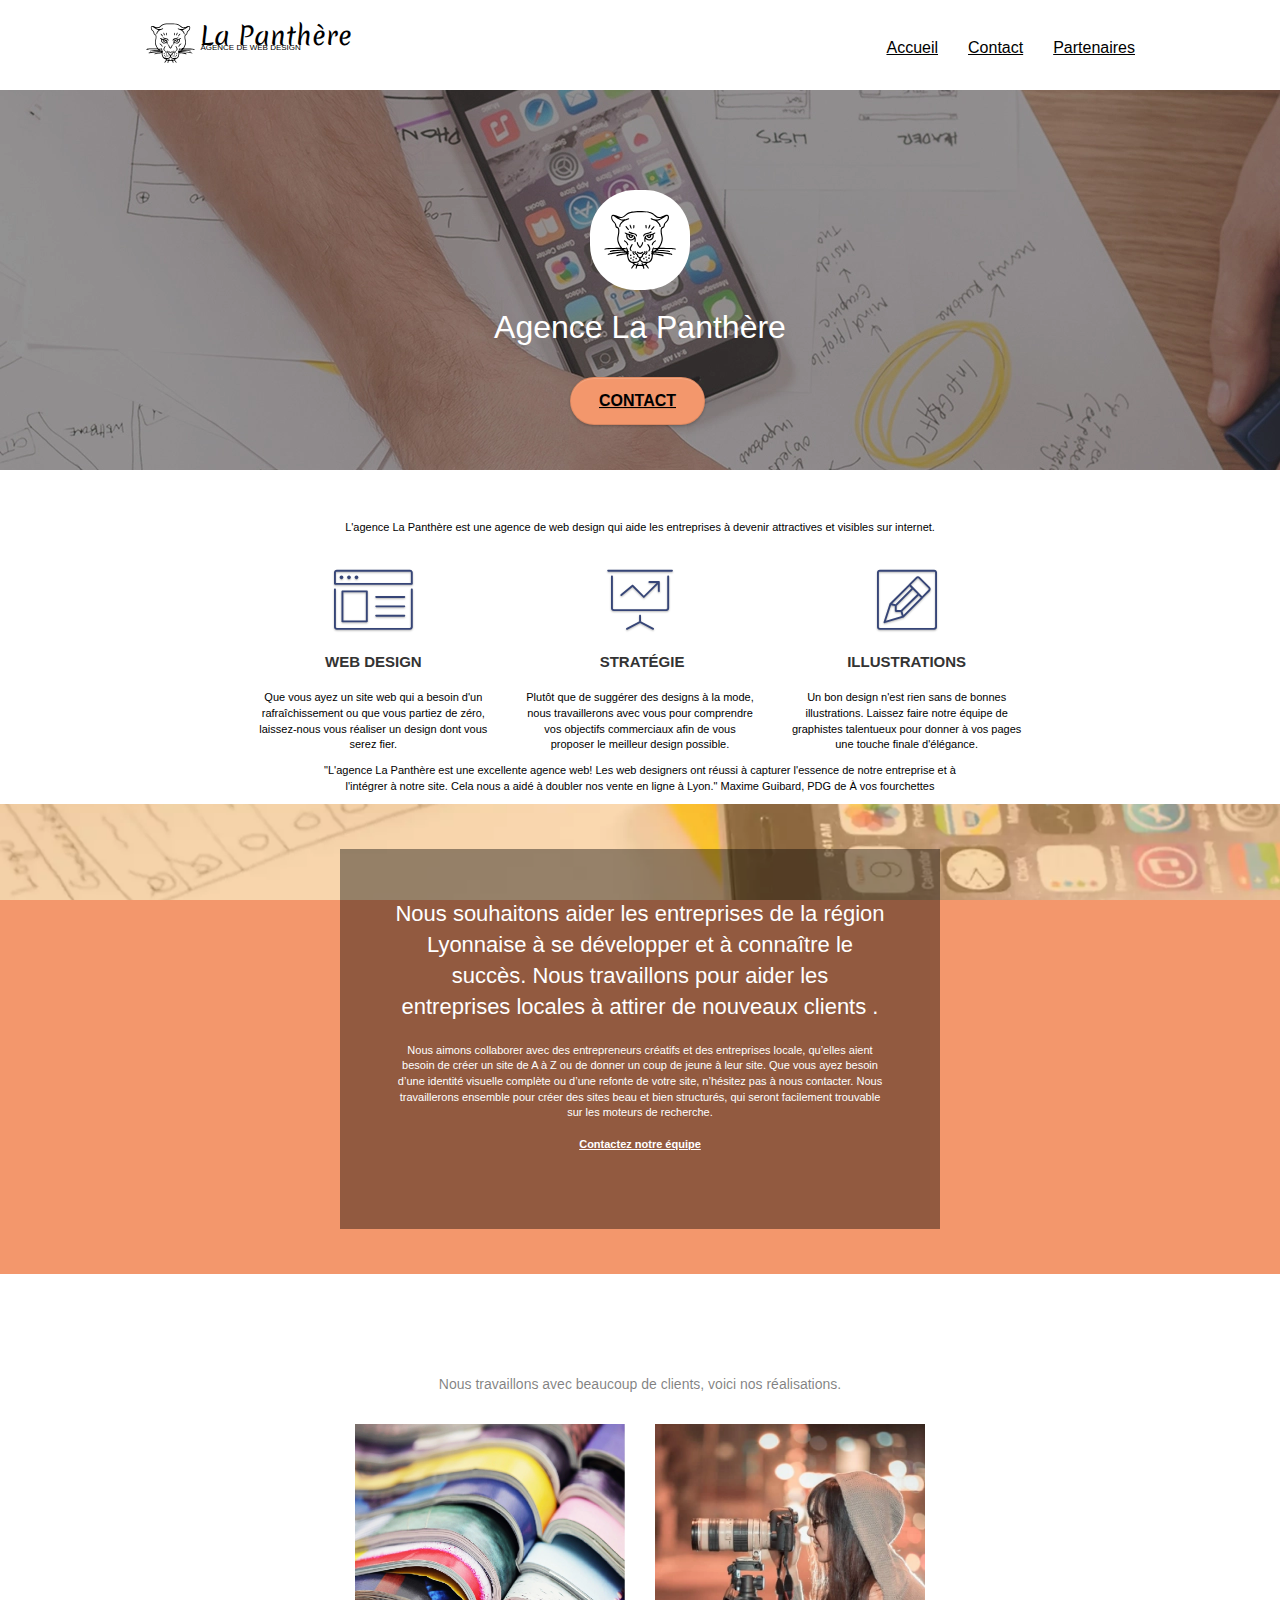
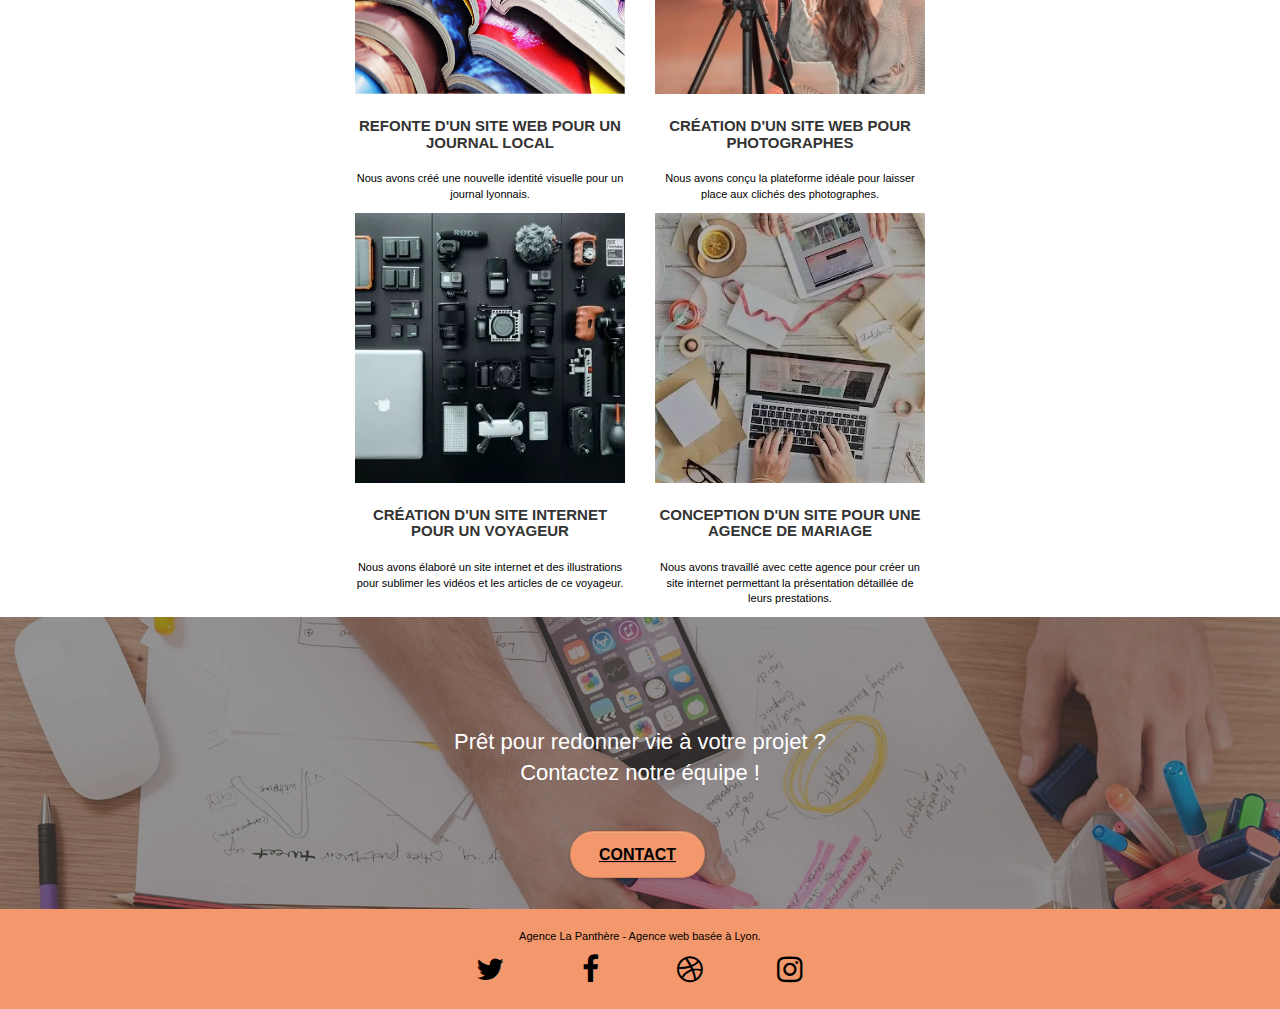
==== commit 5022ef9e: "img" ====
--- a/index.html
+++ b/index.html
@@ -83,9 +83,9 @@
 			id="bloc-1-hero">
 			<div class="container bloc-lg">
 				<div class="row tight-width-whitespace">
-					<div class="col-sm-12">
-						<img src="img/logo.webp" class="center-block image-resize-mode" width="100"
-							alt="Logo de l'agence représentant une Panthère" />
+					<div class="col-sm-12 ajust">
+						<div class="logo-svg"><img src="img/logo.svg" class="center-block image-resize-mode" width="100"
+							alt="Logo de l'agence représentant une Panthère" /></div>
 						<h1 class="text-center hero-bloc-text tc-white ">
 							Agence La Panthère
 						</h1>
--- a/style.css
+++ b/style.css
@@ -1143,4 +1143,18 @@
     height: 470px;
     display: flex;
     align-items: center;
+}
+
+.ajust{
+        align-items: center;
+        display: flex;
+        flex-direction: column;
+}
+
+.logo-svg{
+    background-color: white;
+    border-radius: 45px;
+    width: 100px;
+    justify-content: center;
+    display: flex;
 }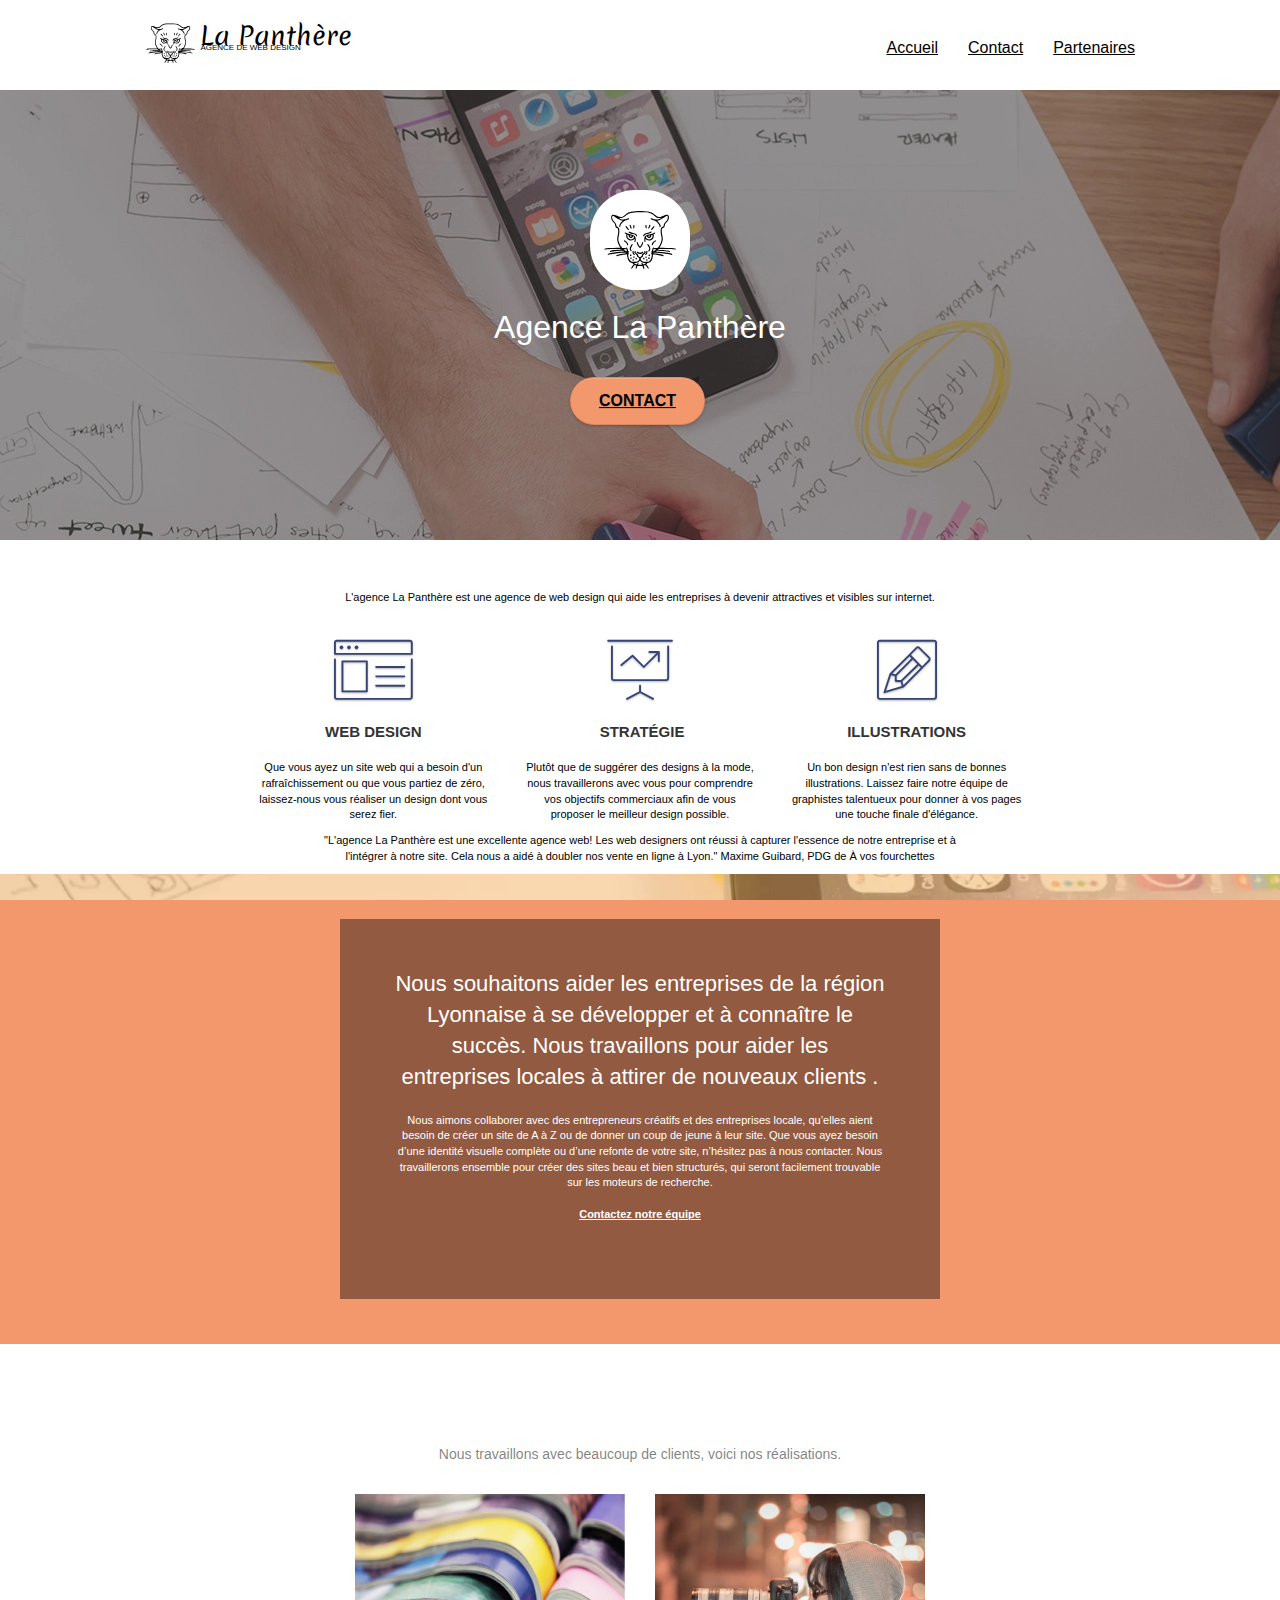
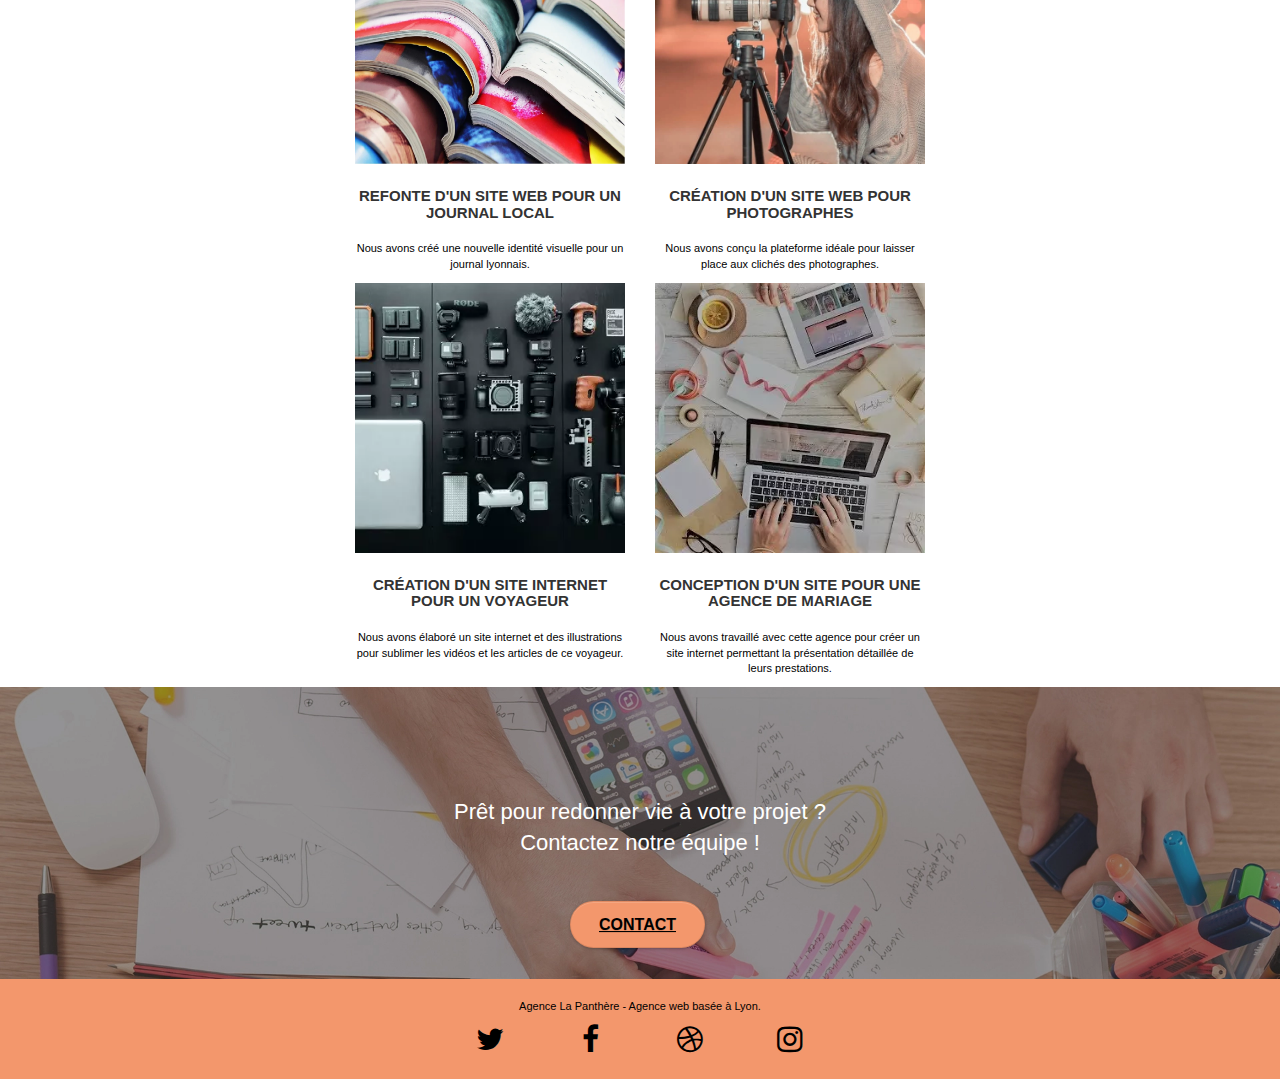
==== commit 36713251: "meta" ====
--- a/index.html
+++ b/index.html
@@ -3,7 +3,7 @@
 
 <head>
 	<meta charset="utf-8">
-	<meta name="description" content="Agence de web design basée a Lyon ">
+	<meta name="description" content="Agence de web design basée à Lyon, nous vous aidons a construire un design inovant construit autour de votre identité ">
 	<meta name="viewport" content="width=device-width, initial-scale=1">
 	<link rel="icon" href="favicon.webp">
 
--- a/style.css
+++ b/style.css
@@ -291,7 +291,7 @@
 
 @media screen and (min-width: 768px) {
     #bloc-1-hero {
-        height: 380px;
+        height: 450px;
     }
 }
 
